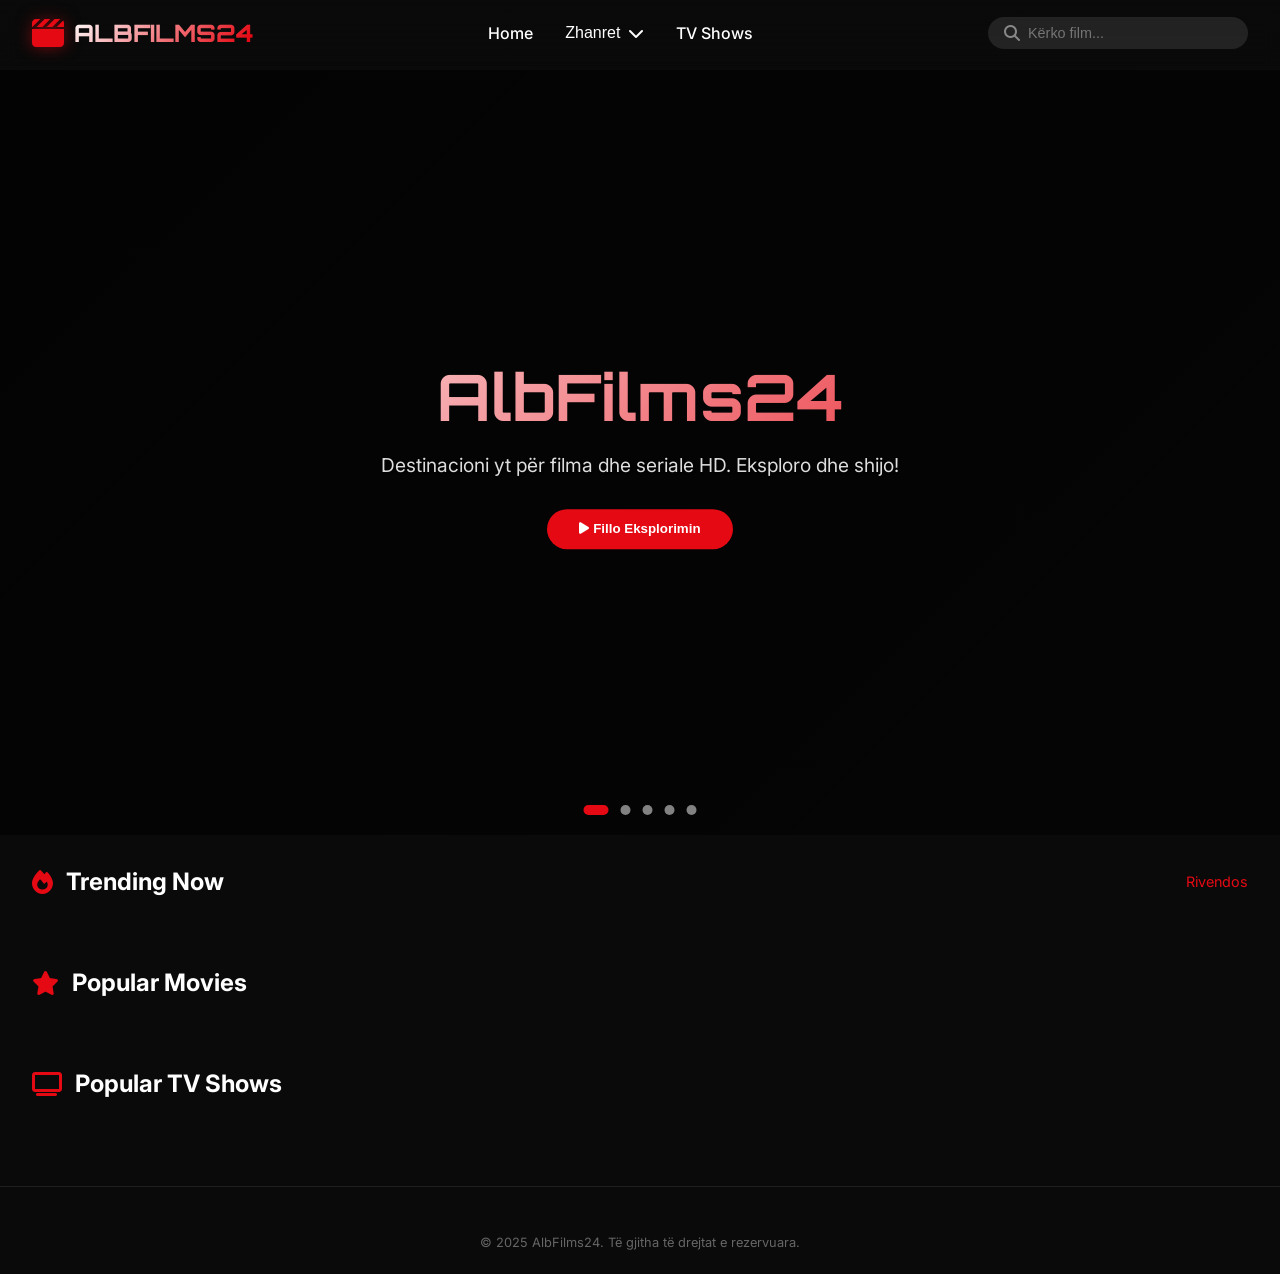
==== index.html @ 1489dd33 "Update index.html" ====
<!DOCTYPE html>
<html lang="sq">
<head>
    <meta charset="UTF-8">
    <meta name="viewport" content="width=device-width, initial-scale=1.0, viewport-fit=cover">
    <title>AlbFilms24 | Filma & Seriale HD</title>
    <link href="https://fonts.googleapis.com/css2?family=Inter:opsz,wght@14..32,300;14..32,400;14..32,500;14..32,600;14..32,700;14..32,800&family=Orbitron:wght@400;500;600;700;800;900&display=swap" rel="stylesheet">
    <link rel="stylesheet" href="https://cdnjs.cloudflare.com/ajax/libs/font-awesome/6.5.2/css/all.min.css">
    <style>
        * { margin: 0; padding: 0; box-sizing: border-box; }
        body { font-family: 'Inter', sans-serif; background: #0a0a0a; color: #fff; overflow-x: hidden; }
        .navbar { position: fixed; top: 0; width: 100%; background: linear-gradient(180deg, #0a0a0a 0%, transparent 100%); z-index: 1000; padding: 1rem 2rem; backdrop-filter: blur(8px); }
        .nav-container { max-width: 1400px; margin: 0 auto; display: flex; justify-content: space-between; align-items: center; flex-wrap: wrap; gap: 1rem; }
        .logo { display: flex; align-items: center; gap: 0.6rem; text-decoration: none; transition: transform 0.3s; }
        .logo:hover { transform: scale(1.02); }
        .logo-icon { font-size: 2rem; color: #e50914; filter: drop-shadow(0 0 8px rgba(229,9,20,0.5)); }
        .logo-text { font-family: 'Orbitron', monospace; font-size: 1.5rem; font-weight: 800; background: linear-gradient(135deg, #fff, #e50914, #ff6b6b); background-size: 200% auto; -webkit-background-clip: text; background-clip: text; -webkit-text-fill-color: transparent; animation: shimmer 3s linear infinite; }
        @keyframes shimmer { 0% { background-position: 0% center; } 100% { background-position: 200% center; } }
        .nav-links { display: flex; gap: 2rem; align-items: center; flex-wrap: wrap; }
        .nav-links > a { color: #fff; text-decoration: none; font-weight: 500; transition: 0.3s; }
        .nav-links > a:hover { color: #e50914; }
        .dropdown { position: relative; }
        .dropbtn { background: transparent; color: #fff; border: none; font-size: 1rem; font-weight: 500; cursor: pointer; display: flex; align-items: center; gap: 0.5rem; padding: 0.5rem 0; transition: 0.3s; }
        .dropbtn:hover, .dropdown.active .dropbtn { color: #e50914; }
        .dropdown-content { display: none; position: absolute; top: 40px; left: 0; background: rgba(20,20,20,0.98); backdrop-filter: blur(12px); min-width: 260px; border-radius: 16px; overflow: hidden; border: 1px solid rgba(229,9,20,0.3); box-shadow: 0 10px 25px rgba(0,0,0,0.5); z-index: 1001; max-height: 400px; overflow-y: auto; }
        .dropdown-content a { display: flex; align-items: center; gap: 0.8rem; padding: 0.8rem 1.2rem; color: #fff; text-decoration: none; font-size: 0.9rem; transition: 0.2s; border-left: 3px solid transparent; }
        .dropdown-content a i { width: 24px; color: #e50914; }
        .dropdown-content a:hover { background: #e50914; border-left-color: #fff; }
        .dropdown.active .dropdown-content { display: block; }
        
        /* SEARCH DROPDOWN */
        .search-wrapper { position: relative; }
        .search-bar { display: flex; align-items: center; background: rgba(255,255,255,0.1); border-radius: 40px; padding: 0.5rem 1rem; gap: 0.5rem; transition: 0.3s; width: 260px; }
        .search-bar:focus-within { background: rgba(255,255,255,0.2); box-shadow: 0 0 8px rgba(229,9,14,0.3); }
        .search-bar i { color: #888; }
        .search-bar input { background: none; border: none; color: #fff; outline: none; width: 100%; font-size: 0.9rem; }
        .search-dropdown { position: absolute; top: 50px; right: 0; width: 320px; background: #141414; border-radius: 16px; border: 1px solid #333; max-height: 400px; overflow-y: auto; display: none; z-index: 1002; box-shadow: 0 10px 25px rgba(0,0,0,0.5); }
        .search-dropdown.show { display: block; }
        .search-item { display: flex; align-items: center; gap: 12px; padding: 10px 15px; cursor: pointer; transition: 0.2s; border-bottom: 1px solid #222; }
        .search-item:hover { background: #e50914; }
        .search-item img { width: 40px; height: 60px; object-fit: cover; border-radius: 6px; }
        .search-item-info h4 { font-size: 0.9rem; margin-bottom: 2px; }
        .search-item-info p { font-size: 0.7rem; color: #aaa; }
        .search-item:hover .search-item-info p { color: #fff; }
        
        .hero { position: relative; height: 85vh; margin-top: 70px; overflow: hidden; }
        .hero-slide { position: absolute; top: 0; left: 0; width: 100%; height: 100%; opacity: 0; transition: opacity 1s ease-in-out; background-size: cover; background-position: center 30%; background-repeat: no-repeat; }
        .hero-slide.active { opacity: 1; }
        .hero-slide::before { content: ''; position: absolute; top: 0; left: 0; width: 100%; height: 100%; background: linear-gradient(135deg, rgba(0,0,0,0.7) 0%, rgba(0,0,0,0.5) 100%); }
        .hero-content { position: absolute; top: 50%; left: 50%; transform: translate(-50%, -50%); text-align: center; z-index: 2; width: 100%; padding: 2rem; }
        .hero-content h1 { font-family: 'Orbitron', monospace; font-size: 4rem; margin-bottom: 1rem; background: linear-gradient(135deg, #fff, #e50914); -webkit-background-clip: text; background-clip: text; -webkit-text-fill-color: transparent; }
        .hero-content p { font-size: 1.2rem; margin-bottom: 2rem; color: #ddd; text-shadow: 1px 1px 2px rgba(0,0,0,0.5); }
        .btn-play { background: #e50914; color: #fff; padding: 0.8rem 2rem; border-radius: 40px; border: none; font-weight: 600; cursor: pointer; transition: 0.3s; }
        .btn-play:hover { background: #b20710; transform: scale(1.02); }
        .hero-dots { position: absolute; bottom: 20px; left: 50%; transform: translateX(-50%); display: flex; gap: 12px; z-index: 3; }
        .dot { width: 10px; height: 10px; background: rgba(255,255,255,0.5); border-radius: 50%; cursor: pointer; transition: 0.3s; }
        .dot.active { background: #e50914; width: 25px; border-radius: 10px; }
        .container { max-width: 1400px; margin: 2rem auto; padding: 0 2rem; }
        .row { margin-bottom: 3rem; }
        .row-header { display: flex; justify-content: space-between; align-items: center; margin-bottom: 1rem; }
        .row-header h2 { font-size: 1.5rem; display: flex; align-items: center; gap: 0.8rem; }
        .row-header h2 i { color: #e50914; }
        .view-all { color: #e50914; text-decoration: none; font-size: 0.9rem; cursor: pointer; }
        .movies-row { display: flex; gap: 1rem; overflow-x: auto; scroll-behavior: smooth; padding-bottom: 0.5rem; }
        .movies-row::-webkit-scrollbar { height: 6px; }
        .movies-row::-webkit-scrollbar-track { background: #1a1a1a; border-radius: 10px; }
        .movies-row::-webkit-scrollbar-thumb { background: #e50914; border-radius: 10px; }
        .movie-card { min-width: 180px; cursor: pointer; transition: transform 0.3s; }
        .movie-card:hover { transform: scale(1.05); }
        .movie-card img { width: 100%; border-radius: 12px; box-shadow: 0 8px 20px rgba(0,0,0,0.5); }
        .movie-card h4 { margin-top: 0.5rem; text-align: center; font-size: 0.9rem; }
        .rating { text-align: center; font-size: 0.8rem; color: #ffc107; margin-top: 0.3rem; }
        .modal { display: none; position: fixed; top: 0; left: 0; width: 100%; height: 100%; background: rgba(0,0,0,0.96); z-index: 2000; justify-content: center; align-items: center; backdrop-filter: blur(4px); }
        .modal-content { background: #141414; max-width: 900px; width: 90%; border-radius: 20px; overflow: hidden; animation: fadeIn 0.3s; border: 1px solid rgba(229,9,14,0.3); }
        @keyframes fadeIn { from { opacity: 0; transform: scale(0.95); } to { opacity: 1; transform: scale(1); } }
        .close-modal { float: right; font-size: 28px; font-weight: bold; color: #fff; cursor: pointer; padding: 12px 20px; }
        .close-modal:hover { color: #e50914; }
        .modal-body { display: flex; flex-wrap: wrap; padding: 1.5rem; gap: 1.5rem; }
        .modal-body img { width: 260px; border-radius: 16px; object-fit: cover; }
        .modal-info { flex: 1; }
        .modal-info h2 { font-size: 1.8rem; margin-bottom: 0.8rem; color: #e50914; }
        .modal-meta { display: flex; gap: 1rem; margin-bottom: 1rem; color: #aaa; font-size: 0.9rem; }
        .modal-meta i { margin-right: 0.3rem; }
        .modal-info p { line-height: 1.5; margin-bottom: 1rem; color: #ddd; }
        .modal-genres { margin-bottom: 1rem; color: #aaa; font-size: 0.85rem; }
        .modal-video-placeholder { background: #1a1a1a; border: 2px dashed #333; border-radius: 16px; padding: 1.2rem; text-align: center; margin-top: 1rem; }
        .modal-video-placeholder i { font-size: 2rem; color: #e50914; margin-bottom: 0.5rem; }
        .modal-video-placeholder a { color: #e50914; text-decoration: none; font-weight: 500; display: inline-block; margin-top: 8px; }
        .footer { background: #0a0a0a; border-top: 1px solid #1f1f1f; margin-top: 4rem; padding: 3rem 2rem 1.5rem; text-align: center; }
        .footer p { color: #666; font-size: 0.8rem; }
        @media (max-width: 768px) { .hero-content h1 { font-size: 2.5rem; } .movie-card { min-width: 140px; } .modal-body { flex-direction: column; align-items: center; text-align: center; } .modal-body img { width: 200px; } .search-dropdown { width: 280px; right: -10px; } }
    </style>
</head>
<body>

<nav class="navbar">
    <div class="nav-container">
        <a href="index.html" class="logo">
            <i class="fas fa-clapperboard logo-icon"></i>
            <span class="logo-text">ALBFILMS24</span>
        </a>
        <div class="nav-links">
            <a href="index.html">Home</a>
            <div class="dropdown" id="genreDropdown">
                <button class="dropbtn" id="dropbtn">Zhanret <i class="fas fa-chevron-down"></i></button>
                <div class="dropdown-content" id="genreMenu">
                    <a href="#" data-genre="28"><i class="fas fa-fist-raised"></i> Aksion</a>
                    <a href="#" data-genre="12"><i class="fas fa-adventure"></i> Aventurë</a>
                    <a href="#" data-genre="16"><i class="fas fa-dragon"></i> Animacion</a>
                    <a href="#" data-genre="35"><i class="fas fa-laugh"></i> Komedi</a>
                    <a href="#" data-genre="80"><i class="fas fa-gavel"></i> Krim</a>
                    <a href="#" data-genre="18"><i class="fas fa-theater-masks"></i> Dramë</a>
                    <a href="#" data-genre="14"><i class="fas fa-magic"></i> Fantazi</a>
                    <a href="#" data-genre="27"><i class="fas fa-ghost"></i> Tmerr</a>
                    <a href="#" data-genre="10749"><i class="fas fa-heart"></i> Romancë</a>
                    <a href="#" data-genre="878"><i class="fas fa-rocket"></i> Sci-Fi</a>
                    <a href="#" data-genre="53"><i class="fas fa-skull"></i> Thriller</a>
                    <a href="#" data-genre="99"><i class="fas fa-document"></i> Dokumentar</a>
                    <a href="#" data-genre="9648"><i class="fas fa-question"></i> Mister</a>
                </div>
            </div>
            <a href="#">TV Shows</a>
        </div>
        <div class="search-wrapper">
            <div class="search-bar"><i class="fas fa-search"></i><input type="text" placeholder="Kërko film..." id="searchInput" autocomplete="off"></div>
            <div class="search-dropdown" id="searchDropdown"></div>
        </div>
    </div>
</nav>

<div class="hero" id="heroSlider">
    <div class="hero-slide active" style="background-image: url('https://image.tmdb.org/t/p/original/9gk7adHYeDvHkCSEqAvQNLV5Uge.jpg');"></div>
    <div class="hero-slide" style="background-image: url('https://image.tmdb.org/t/p/original/qJ2tW6WMUDux911r6m7haRef0WH.jpg');"></div>
    <div class="hero-slide" style="background-image: url('https://image.tmdb.org/t/p/original/8WrWjJkzP6ZvK7j8QnL9mKxYz5V.jpg');"></div>
    <div class="hero-slide" style="background-image: url('https://image.tmdb.org/t/p/original/gEU2QniE6E77NI6lCU6MxlNBvIx.jpg');"></div>
    <div class="hero-slide" style="background-image: url('https://image.tmdb.org/t/p/original/3bhkrj58Vtu7enYsRolD1fZdja1.jpg');"></div>
    <div class="hero-content">
        <h1>AlbFilms24</h1>
        <p>Destinacioni yt për filma dhe seriale HD. Eksploro dhe shijo!</p>
        <button class="btn-play" onclick="document.querySelector('.container').scrollIntoView({behavior:'smooth'})"><i class="fas fa-play"></i> Fillo Eksplorimin</button>
    </div>
    <div class="hero-dots" id="heroDots"></div>
</div>

<div class="container">
    <div class="row"><div class="row-header"><h2><i class="fas fa-fire"></i> Trending Now</h2><span class="view-all" onclick="resetToTrending()">Rivendos</span></div><div class="movies-row" id="trendingRow"></div></div>
    <div class="row"><div class="row-header"><h2><i class="fas fa-star"></i> Popular Movies</h2></div><div class="movies-row" id="moviesRow"></div></div>
    <div class="row"><div class="row-header"><h2><i class="fas fa-tv"></i> Popular TV Shows</h2></div><div class="movies-row" id="tvRow"></div></div>
</div>

<div class="modal" id="movieModal">
    <div class="modal-content"><span class="close-modal" onclick="closeModal()">&times;</span>
        <div class="modal-body"><img id="modalImage"><div class="modal-info"><h2 id="modalTitle"></h2><div class="modal-meta"><span id="modalYear"></span><span id="modalRating"></span></div><p id="modalOverview"></p><div class="modal-genres" id="modalGenres"></div><div class="modal-video-placeholder" id="videoPlaceholder"><i class="fas fa-video"></i><p>Linku i videos do të shtohet së shpejti</p></div></div></div>
    </div>
</div>

<footer class="footer"><p>© 2025 AlbFilms24. Të gjitha të drejtat e rezervuara.</p></footer>

<script>
    const API_KEY = '7a98db423d6e3a5ee922a3e51a09d135';
    const BASE_URL = 'https://api.themoviedb.org/3';
    const IMG_URL = 'https://image.tmdb.org/t/p/w500';
    const LANGUAGE = 'en-US';

    // ==================== LISTAT E FILMAVE DHE SERIALEVE ====================
    const MOVIES = [278, 238, 155, 680, 27205, 13, 603, 769, 98, 597];
    const TV_SHOWS = [1396, 1435, 124998, 1399, 44217, 1392, 66732, 60573, 71912, 4629];

    // ==================== LINKET E VIDEOVE NGA ABYSS ====================
    // Këtu do të vendosësh ID-të e tua nga Abyss (slug) dhe linkun e plotë
    // Shembull: "YYmY8Qy-M": "https://abyss.to/v/YYmY8Qy-M"
    const videoLinks = {
        // Shto këtu filmat e tu nga Abyss
        // "slug_i_filmit": "https://abyss.to/v/slug_i_filmit",
    };

    // Përshkrimet në shqip për filmat (për ata që nuk kanë nga TMDB)
    const movieDescriptions = {
        278: "Dy të burgosur krijuan një lidhje të jashtëzakonshme gjatë dekadave në burg, duke gjetur shpresë dhe shpengim përmes miqësisë së tyre.",
        238: "Familja kriminale më e fuqishme në New York përballet me sfida kur patriarku kërkon të transferojë pushtetin te djali i tij më i vogël.",
        155: "Batman përballet me Jokerin, një kriminel që synon të shkatërrojë rendin në Gotham dhe të provojë se çdokush mund të korruptohet.",
        680: "Historitë e ndërthurura të dy vrasësve, një boksieri dhe një çifti grabitësish në Los Angeles të viteve '90.",
        27205: "Një hajdut pushton ëndrrat e njerëzve për të vjedhur sekrete korporative, por rrezikon të humbasë veten në realitet.",
        13: "Një burrë me IQ të ulët bëhet dëshmitar i disa prej ngjarjeve më historike të shekullit të 20-të në Amerikë.",
        603: "Një programues zbulon se realiteti që jeton është një simulim dhe bashkohet me rebelët për të luftuar kundër makinave.",
        769: "Rritja dhe rënia e një gangsteri në mafian e New York-ut, treguar përmes syve të tij dhe të shokëve të tij.",
        98: "Një gjeneral romak skllavërohet dhe bëhet gladiator për t'u hakmarrë ndaj perandorit që i vrau familjen.",
        597: "Një artist i ri dhe një grua e klasës së lartë bien në dashuri në bordin e anijes së famshme 'Titanic'."
    };

    async function fetchMovieById(id) {
        const res = await fetch(`${BASE_URL}/movie/${id}?api_key=${API_KEY}&language=${LANGUAGE}`);
        const data = await res.json();
        return {
            id: data.id, title: data.title, year: data.release_date ? data.release_date.split('-')[0] : 'N/A',
            rating: data.vote_average ? data.vote_average.toFixed(1) : 'N/A',
            poster: data.poster_path ? IMG_URL + data.poster_path : 'https://placehold.co/500x750/1a1a1a/e50914?text=No+Poster',
            overview: movieDescriptions[id] || data.overview || 'Përshkrimi nuk është i disponueshëm.',
            genres: data.genres ? data.genres.map(g => g.name).join(', ') : 'N/A'
        };
    }

    async function fetchTvById(id) {
        const res = await fetch(`${BASE_URL}/tv/${id}?api_key=${API_KEY}&language=${LANGUAGE}`);
        const data = await res.json();
        return {
            id: data.id, title: data.name, year: data.first_air_date ? data.first_air_date.split('-')[0] : 'N/A',
            rating: data.vote_average ? data.vote_average.toFixed(1) : 'N/A',
            poster: data.poster_path ? IMG_URL + data.poster_path : 'https://placehold.co/500x750/1a1a1a/e50914?text=No+Poster',
            overview: data.overview || 'Përshkrimi nuk është i disponueshëm.',
            genres: data.genres ? data.genres.map(g => g.name).join(', ') : 'N/A'
        };
    }

    function renderRow(containerId, items) {
        const container = document.getElementById(containerId);
        if (!container) return;
        if (!items.length) {
            container.innerHTML = '<div class="no-results">Nuk u gjet asnjë film.</div>';
            return;
        }
        container.innerHTML = items.map(item => `
            <div class="movie-card" onclick="openMovieModal(${item.id}, '${item.type}')">
                <img src="${item.poster}" alt="${item.title}"><h4>${item.title} (${item.year})</h4><div class="rating">⭐ ${item.rating}/10</div>
            </div>
        `).join('');
    }

    async function loadMovies() {
        const trending = await Promise.all(MOVIES.slice(0,6).map(id => fetchMovieById(id))); trending.forEach(m => m.type = 'movie'); renderRow('trendingRow', trending);
        const movies = await Promise.all(MOVIES.map(id => fetchMovieById(id))); movies.forEach(m => m.type = 'movie'); renderRow('moviesRow', movies);
        const tvShows = await Promise.all(TV_SHOWS.map(id => fetchTvById(id))); tvShows.forEach(t => t.type = 'tv'); renderRow('tvRow', tvShows);
    }

    window.resetToTrending = function() {
        document.getElementById('searchInput').value = '';
        document.getElementById('searchDropdown').classList.remove('show');
        loadMovies();
    };

    window.openMovieModal = async function(id, type) {
        const modal = document.getElementById('movieModal');
        document.getElementById('modalTitle').innerText = 'Duke ngarkuar...';
        modal.style.display = 'flex';
        const fetchFunc = type === 'tv' ? fetchTvById : fetchMovieById;
        const item = await fetchFunc(id);
        document.getElementById('modalTitle').innerText = item.title;
        document.getElementById('modalYear').innerHTML = `<i class="fas fa-calendar"></i> ${item.year}`;
        document.getElementById('modalRating').innerHTML = `<i class="fas fa-star" style="color:#ffc107;"></i> ${item.rating}/10`;
        document.getElementById('modalOverview').innerText = item.overview;
        document.getElementById('modalGenres').innerHTML = `<i class="fas fa-tags"></i> ${item.genres}`;
        document.getElementById('modalImage').src = item.poster;
        
        const videoPlaceholder = document.getElementById('videoPlaceholder');
        if (videoLinks[id]) {
            videoPlaceholder.innerHTML = `<i class="fas fa-play-circle"></i><p>Shiko filmin:</p><a href="${videoLinks[id]}" target="_blank">Kliko për të parë</a>`;
        } else {
            videoPlaceholder.innerHTML = `<i class="fas fa-video"></i><p>Linku i videos do të shtohet së shpejti</p>`;
        }
    };

    window.closeModal = function() { document.getElementById('movieModal').style.display = 'none'; };

    // KËRKIMI ME DROPDOWN
    async function searchAndShow(query) {
        const dropdown = document.getElementById('searchDropdown');
        if (!query || query.length < 2) {
            dropdown.classList.remove('show');
            return;
        }
        
        const searchTerm = query.toLowerCase();
        const localMovies = await Promise.all(MOVIES.map(id => fetchMovieById(id)));
        const results = localMovies.filter(movie => movie.title.toLowerCase().includes(searchTerm));
        
        if (results.length > 0) {
            dropdown.innerHTML = results.slice(0, 8).map(movie => `
                <div class="search-item" onclick="openMovieModal(${movie.id}, 'movie'); document.getElementById('searchDropdown').classList.remove('show'); document.getElementById('searchInput').value = '';">
                    <img src="${movie.poster}" alt="${movie.title}">
                    <div class="search-item-info">
                        <h4>${movie.title}</h4>
                        <p>${movie.year} • ⭐ ${movie.rating}/10</p>
                    </div>
                </div>
            `).join('');
            dropdown.classList.add('show');
        } else {
            dropdown.classList.remove('show');
        }
    }

    async function filterByGenre(genreId) {
        const res = await fetch(`${BASE_URL}/discover/movie?api_key=${API_KEY}&with_genres=${genreId}&language=${LANGUAGE}&sort_by=popularity.desc`);
        const data = await res.json();
        const movies = data.results.slice(0, 12).map(item => ({
            id: item.id, title: item.title, year: item.release_date ? item.release_date.split('-')[0] : 'N/A',
            rating: item.vote_average ? item.vote_average.toFixed(1) : 'N/A',
            poster: item.poster_path ? IMG_URL + item.poster_path : 'https://placehold.co/500x750/1a1a1a/e50914?text=No+Poster',
            type: 'movie'
        }));
        renderRow('moviesRow', movies);
        renderRow('trendingRow', []);
        renderRow('tvRow', []);
        document.querySelector('.container').scrollIntoView({ behavior: 'smooth' });
    }

    document.querySelectorAll('.dropdown-content a').forEach(link => {
        link.addEventListener('click', (e) => {
            e.preventDefault();
            const genreId = link.getAttribute('data-genre');
            if (genreId) filterByGenre(genreId);
            document.getElementById('genreDropdown').classList.remove('active');
        });
    });

    const dropdownGenre = document.getElementById('genreDropdown');
    const dropbtn = document.getElementById('dropbtn');
    dropbtn.addEventListener('click', (e) => {
        e.stopPropagation();
        dropdownGenre.classList.toggle('active');
    });
    document.addEventListener('click', () => dropdownGenre.classList.remove('active'));

    // Mbyll dropdown-in e kërkimit kur klikon jashtë
    document.addEventListener('click', (e) => {
        const wrapper = document.querySelector('.search-wrapper');
        if (!wrapper.contains(e.target)) {
            document.getElementById('searchDropdown').classList.remove('show');
        }
    });

    let currentSlide = 0;
    const slides = document.querySelectorAll('.hero-slide');
    const dotsContainer = document.getElementById('heroDots');
    function createDots() { slides.forEach((_, i) => { const dot = document.createElement('div'); dot.classList.add('dot'); if (i === 0) dot.classList.add('active'); dot.addEventListener('click', () => goToSlide(i)); dotsContainer.appendChild(dot); }); }
    function goToSlide(index) { slides[currentSlide].classList.remove('active'); document.querySelectorAll('.dot')[currentSlide].classList.remove('active'); currentSlide = index; slides[currentSlide].classList.add('active'); document.querySelectorAll('.dot')[currentSlide].classList.add('active'); }
    function nextSlide() { let next = currentSlide + 1; if (next >= slides.length) next = 0; goToSlide(next); }
    createDots(); setInterval(nextSlide, 5000);

    document.addEventListener('DOMContentLoaded', () => {
        loadMovies();
        const searchInput = document.getElementById('searchInput');
        if (searchInput) {
            let timeout;
            searchInput.addEventListener('input', (e) => {
                clearTimeout(timeout);
                timeout = setTimeout(() => searchAndShow(e.target.value.trim()), 200);
            });
        }
    });
</script>
</body>
</html>
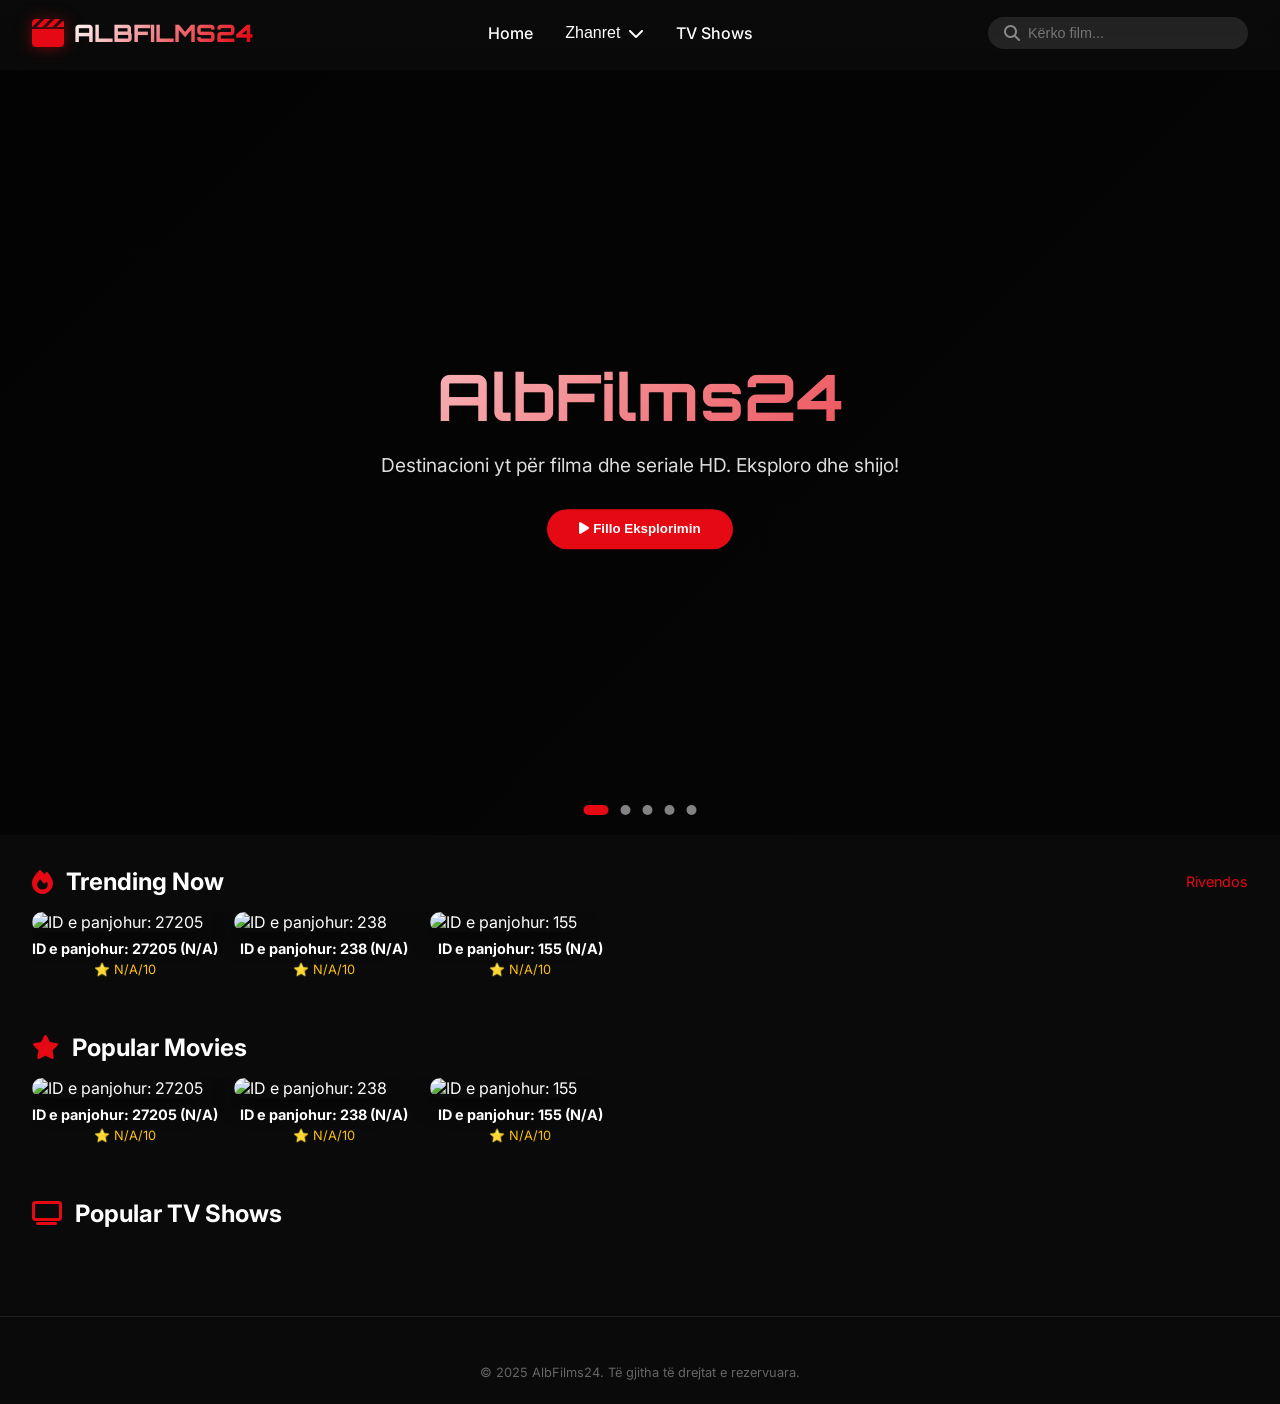
==== commit a4e6067b: "Update index.html" ====
--- a/index.html
+++ b/index.html
@@ -28,7 +28,6 @@
         .dropdown-content a:hover { background: #e50914; border-left-color: #fff; }
         .dropdown.active .dropdown-content { display: block; }
         
-        /* SEARCH DROPDOWN */
         .search-wrapper { position: relative; }
         .search-bar { display: flex; align-items: center; background: rgba(255,255,255,0.1); border-radius: 40px; padding: 0.5rem 1rem; gap: 0.5rem; transition: 0.3s; width: 260px; }
         .search-bar:focus-within { background: rgba(255,255,255,0.2); box-shadow: 0 0 8px rgba(229,9,14,0.3); }
@@ -162,42 +161,53 @@
     const IMG_URL = 'https://image.tmdb.org/t/p/w500';
     const LANGUAGE = 'en-US';
 
-    // ==================== LISTAT E FILMAVE DHE SERIALEVE ====================
-    const MOVIES = [278, 238, 155, 680, 27205, 13, 603, 769, 98, 597];
-    const TV_SHOWS = [1396, 1435, 124998, 1399, 44217, 1392, 66732, 60573, 71912, 4629];
+    // ==================== LISTAT E FILMAVE (ID-të e TMDB) ====================
+    // Për filmat që nuk i gjen dot, mund t'i kërkosh manualisht në TMDB
+    const MOVIES = [27205, 238, 155]; // Inception, Godfather, Dark Knight (shembull)
+    
+    // ==================== SERIALET ====================
+    const TV_SHOWS = [1396, 1399]; // Breaking Bad, Stranger Things (shembull)
 
     // ==================== LINKET E VIDEOVE NGA ABYSS ====================
-    // Këtu do të vendosësh ID-të e tua nga Abyss (slug) dhe linkun e plotë
-    // Shembull: "YYmY8Qy-M": "https://abyss.to/v/YYmY8Qy-M"
+    // Formati: "tmdb_id": "https://abyss.to/v/slug_i_abyss"
+    // Për filmat që nuk kanë ID TMDB, do të shfaqen vetëm me linkun e Abyss
     const videoLinks = {
-        // Shto këtu filmat e tu nga Abyss
-        // "slug_i_filmit": "https://abyss.to/v/slug_i_filmit",
+        // "27205": "https://abyss.to/v/YYmY8Qy-M",  // Shembull: Inception
+        // Shto këtu filmat e tu:
+        "27205": "https://abyss.to/v/YYmY8Qy-M",  // 14 Days
+        // "ID_TJETER": "https://abyss.to/v/44qkCuGWS",  // Believe
+        // "ID_TJETER": "https://abyss.to/v/-wV45QMMK",  // Chhava
+        // "ID_TJETER": "https://abyss.to/v/t3WJQtN4d",  // Die My Love
     };
 
     // Përshkrimet në shqip për filmat (për ata që nuk kanë nga TMDB)
     const movieDescriptions = {
-        278: "Dy të burgosur krijuan një lidhje të jashtëzakonshme gjatë dekadave në burg, duke gjetur shpresë dhe shpengim përmes miqësisë së tyre.",
+        27205: "Një hajdut pushton ëndrrat e njerëzve për të vjedhur sekrete korporative, por rrezikon të humbasë veten në realitet.",
         238: "Familja kriminale më e fuqishme në New York përballet me sfida kur patriarku kërkon të transferojë pushtetin te djali i tij më i vogël.",
-        155: "Batman përballet me Jokerin, një kriminel që synon të shkatërrojë rendin në Gotham dhe të provojë se çdokush mund të korruptohet.",
-        680: "Historitë e ndërthurura të dy vrasësve, një boksieri dhe një çifti grabitësish në Los Angeles të viteve '90.",
-        27205: "Një hajdut pushton ëndrrat e njerëzve për të vjedhur sekrete korporative, por rrezikon të humbasë veten në realitet.",
-        13: "Një burrë me IQ të ulët bëhet dëshmitar i disa prej ngjarjeve më historike të shekullit të 20-të në Amerikë.",
-        603: "Një programues zbulon se realiteti që jeton është një simulim dhe bashkohet me rebelët për të luftuar kundër makinave.",
-        769: "Rritja dhe rënia e një gangsteri në mafian e New York-ut, treguar përmes syve të tij dhe të shokëve të tij.",
-        98: "Një gjeneral romak skllavërohet dhe bëhet gladiator për t'u hakmarrë ndaj perandorit që i vrau familjen.",
-        597: "Një artist i ri dhe një grua e klasës së lartë bien në dashuri në bordin e anijes së famshme 'Titanic'."
+        155: "Batman përballet me Jokerin, një kriminel që synon të shkatërrojë rendin në Gotham dhe të provojë se çdokush mund të korruptohet."
     };
 
     async function fetchMovieById(id) {
-        const res = await fetch(`${BASE_URL}/movie/${id}?api_key=${API_KEY}&language=${LANGUAGE}`);
-        const data = await res.json();
-        return {
-            id: data.id, title: data.title, year: data.release_date ? data.release_date.split('-')[0] : 'N/A',
-            rating: data.vote_average ? data.vote_average.toFixed(1) : 'N/A',
-            poster: data.poster_path ? IMG_URL + data.poster_path : 'https://placehold.co/500x750/1a1a1a/e50914?text=No+Poster',
-            overview: movieDescriptions[id] || data.overview || 'Përshkrimi nuk është i disponueshëm.',
-            genres: data.genres ? data.genres.map(g => g.name).join(', ') : 'N/A'
-        };
+        try {
+            const res = await fetch(`${BASE_URL}/movie/${id}?api_key=${API_KEY}&language=${LANGUAGE}`);
+            if (!res.ok) throw new Error('Movie not found');
+            const data = await res.json();
+            return {
+                id: data.id, title: data.title, year: data.release_date ? data.release_date.split('-')[0] : 'N/A',
+                rating: data.vote_average ? data.vote_average.toFixed(1) : 'N/A',
+                poster: data.poster_path ? IMG_URL + data.poster_path : 'https://placehold.co/500x750/1a1a1a/e50914?text=No+Poster',
+                overview: movieDescriptions[id] || data.overview || 'Përshkrimi nuk është i disponueshëm.',
+                genres: data.genres ? data.genres.map(g => g.name).join(', ') : 'N/A'
+            };
+        } catch (error) {
+            return {
+                id: id, title: 'ID e panjohur: ' + id, year: 'N/A',
+                rating: 'N/A',
+                poster: 'https://placehold.co/500x750/1a1a1a/e50914?text=ID+Not+Found',
+                overview: 'Kjo ID nuk u gjet në TMDB. Kontrollo nëse është e saktë.',
+                genres: 'N/A'
+            };
+        }
     }
 
     async function fetchTvById(id) {
@@ -261,7 +271,6 @@
 
     window.closeModal = function() { document.getElementById('movieModal').style.display = 'none'; };
 
-    // KËRKIMI ME DROPDOWN
     async function searchAndShow(query) {
         const dropdown = document.getElementById('searchDropdown');
         if (!query || query.length < 2) {
@@ -321,7 +330,6 @@
     });
     document.addEventListener('click', () => dropdownGenre.classList.remove('active'));
 
-    // Mbyll dropdown-in e kërkimit kur klikon jashtë
     document.addEventListener('click', (e) => {
         const wrapper = document.querySelector('.search-wrapper');
         if (!wrapper.contains(e.target)) {
@@ -350,4 +358,4 @@
     });
 </script>
 </body>
-</html>
+</html>
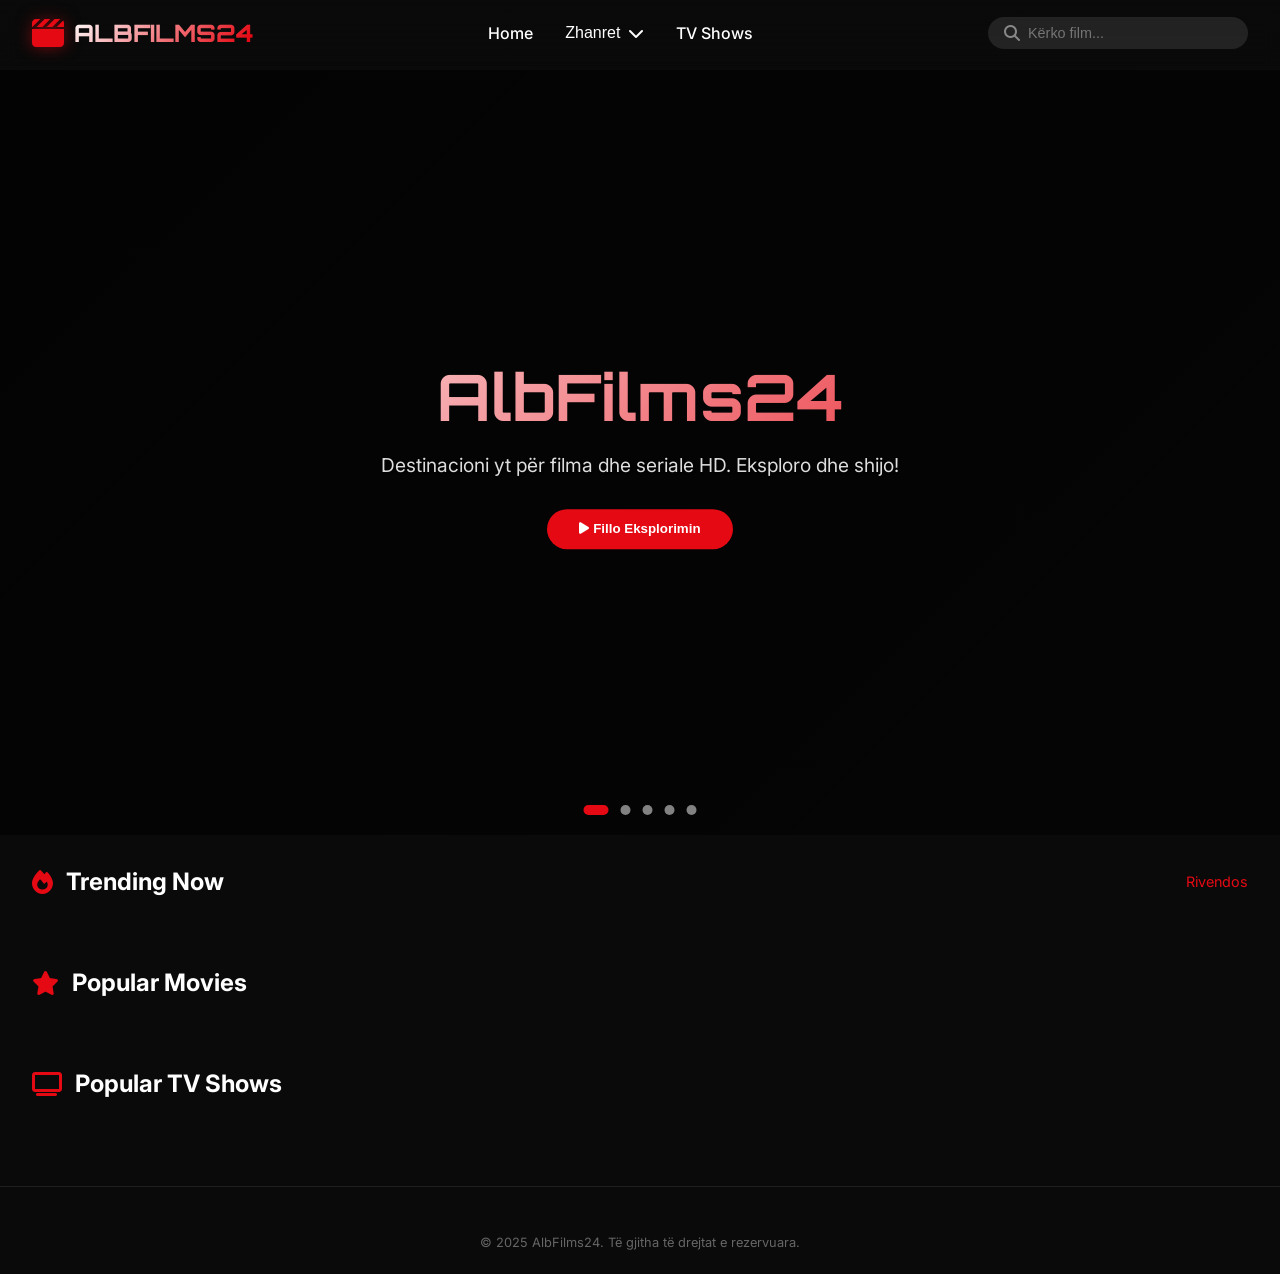
==== commit 5f9ac173: "Update index.html" ====
--- a/index.html
+++ b/index.html
@@ -7,6 +7,7 @@
     <link href="https://fonts.googleapis.com/css2?family=Inter:opsz,wght@14..32,300;14..32,400;14..32,500;14..32,600;14..32,700;14..32,800&family=Orbitron:wght@400;500;600;700;800;900&display=swap" rel="stylesheet">
     <link rel="stylesheet" href="https://cdnjs.cloudflare.com/ajax/libs/font-awesome/6.5.2/css/all.min.css">
     <style>
+        /* ... CSS e njëjtë si më parë ... */
         * { margin: 0; padding: 0; box-sizing: border-box; }
         body { font-family: 'Inter', sans-serif; background: #0a0a0a; color: #fff; overflow-x: hidden; }
         .navbar { position: fixed; top: 0; width: 100%; background: linear-gradient(180deg, #0a0a0a 0%, transparent 100%); z-index: 1000; padding: 1rem 2rem; backdrop-filter: blur(8px); }
@@ -161,31 +162,30 @@
     const IMG_URL = 'https://image.tmdb.org/t/p/w500';
     const LANGUAGE = 'en-US';
 
-    // ==================== LISTAT E FILMAVE (ID-të e TMDB) ====================
-    // Për filmat që nuk i gjen dot, mund t'i kërkosh manualisht në TMDB
-    const MOVIES = [27205, 238, 155]; // Inception, Godfather, Dark Knight (shembull)
-    
-    // ==================== SERIALET ====================
-    const TV_SHOWS = [1396, 1399]; // Breaking Bad, Stranger Things (shembull)
+    // ==================== LISTAT E FILMAVE ====================
+    // Vetëm këta tre filma për testim
+    const MOVIES = [1348376, 1248910];
+    const TV_SHOWS = [1396, 1399];
 
     // ==================== LINKET E VIDEOVE NGA ABYSS ====================
-    // Formati: "tmdb_id": "https://abyss.to/v/slug_i_abyss"
-    // Për filmat që nuk kanë ID TMDB, do të shfaqen vetëm me linkun e Abyss
     const videoLinks = {
-        // "27205": "https://abyss.to/v/YYmY8Qy-M",  // Shembull: Inception
-        // Shto këtu filmat e tu:
-        "27205": "https://abyss.to/v/YYmY8Qy-M",  // 14 Days
-        // "ID_TJETER": "https://abyss.to/v/44qkCuGWS",  // Believe
-        // "ID_TJETER": "https://abyss.to/v/-wV45QMMK",  // Chhava
-        // "ID_TJETER": "https://abyss.to/v/t3WJQtN4d",  // Die My Love
+        "1348376": "https://abyss.to/v/-wV45QMMK",  // Chhaava
+        "1248910": "https://abyss.to/v/t3WJQtN4d"   // Die My Love
     };
 
-    // Përshkrimet në shqip për filmat (për ata që nuk kanë nga TMDB)
-    const movieDescriptions = {
-        27205: "Një hajdut pushton ëndrrat e njerëzve për të vjedhur sekrete korporative, por rrezikon të humbasë veten në realitet.",
-        238: "Familja kriminale më e fuqishme në New York përballet me sfida kur patriarku kërkon të transferojë pushtetin te djali i tij më i vogël.",
-        155: "Batman përballet me Jokerin, një kriminel që synon të shkatërrojë rendin në Gotham dhe të provojë se çdokush mund të korruptohet."
-    };
+    // Për filmin që nuk ka ID (14 Days), e shtojmë manualisht
+    const manualMovies = [
+        {
+            id: "manual_1",
+            title: "14 Days (Girlfriend Intlo)",
+            year: "2025",
+            rating: "N/A",
+            poster: "https://placehold.co/500x750/1a1a1a/e50914?text=14+Days",
+            overview: "Një histori dashurie dhe komedi e vitit 2025.",
+            genres: "Komedi, Romancë",
+            type: "movie"
+        }
+    ];
 
     async function fetchMovieById(id) {
         try {
@@ -196,17 +196,12 @@
                 id: data.id, title: data.title, year: data.release_date ? data.release_date.split('-')[0] : 'N/A',
                 rating: data.vote_average ? data.vote_average.toFixed(1) : 'N/A',
                 poster: data.poster_path ? IMG_URL + data.poster_path : 'https://placehold.co/500x750/1a1a1a/e50914?text=No+Poster',
-                overview: movieDescriptions[id] || data.overview || 'Përshkrimi nuk është i disponueshëm.',
-                genres: data.genres ? data.genres.map(g => g.name).join(', ') : 'N/A'
+                overview: data.overview || 'Përshkrimi nuk është i disponueshëm.',
+                genres: data.genres ? data.genres.map(g => g.name).join(', ') : 'N/A',
+                type: 'movie'
             };
         } catch (error) {
-            return {
-                id: id, title: 'ID e panjohur: ' + id, year: 'N/A',
-                rating: 'N/A',
-                poster: 'https://placehold.co/500x750/1a1a1a/e50914?text=ID+Not+Found',
-                overview: 'Kjo ID nuk u gjet në TMDB. Kontrollo nëse është e saktë.',
-                genres: 'N/A'
-            };
+            return null;
         }
     }
 
@@ -218,7 +213,8 @@
             rating: data.vote_average ? data.vote_average.toFixed(1) : 'N/A',
             poster: data.poster_path ? IMG_URL + data.poster_path : 'https://placehold.co/500x750/1a1a1a/e50914?text=No+Poster',
             overview: data.overview || 'Përshkrimi nuk është i disponueshëm.',
-            genres: data.genres ? data.genres.map(g => g.name).join(', ') : 'N/A'
+            genres: data.genres ? data.genres.map(g => g.name).join(', ') : 'N/A',
+            type: 'tv'
         };
     }
 
@@ -230,16 +226,27 @@
             return;
         }
         container.innerHTML = items.map(item => `
-            <div class="movie-card" onclick="openMovieModal(${item.id}, '${item.type}')">
+            <div class="movie-card" onclick="openMovieModal('${item.id}', '${item.type}')">
                 <img src="${item.poster}" alt="${item.title}"><h4>${item.title} (${item.year})</h4><div class="rating">⭐ ${item.rating}/10</div>
             </div>
         `).join('');
     }
 
     async function loadMovies() {
-        const trending = await Promise.all(MOVIES.slice(0,6).map(id => fetchMovieById(id))); trending.forEach(m => m.type = 'movie'); renderRow('trendingRow', trending);
-        const movies = await Promise.all(MOVIES.map(id => fetchMovieById(id))); movies.forEach(m => m.type = 'movie'); renderRow('moviesRow', movies);
-        const tvShows = await Promise.all(TV_SHOWS.map(id => fetchTvById(id))); tvShows.forEach(t => t.type = 'tv'); renderRow('tvRow', tvShows);
+        // Ngarko filmat nga TMDB
+        const moviePromises = MOVIES.map(id => fetchMovieById(id));
+        let movies = await Promise.all(moviePromises);
+        movies = movies.filter(m => m !== null);
+        
+        // Shto filmin manual
+        movies.push(manualMovies[0]);
+        
+        // Ngarko serialet
+        const tvShows = await Promise.all(TV_SHOWS.map(id => fetchTvById(id)));
+        
+        renderRow('trendingRow', movies.slice(0, 6));
+        renderRow('moviesRow', movies);
+        renderRow('tvRow', tvShows);
     }
 
     window.resetToTrending = function() {
@@ -252,20 +259,30 @@
         const modal = document.getElementById('movieModal');
         document.getElementById('modalTitle').innerText = 'Duke ngarkuar...';
         modal.style.display = 'flex';
-        const fetchFunc = type === 'tv' ? fetchTvById : fetchMovieById;
-        const item = await fetchFunc(id);
-        document.getElementById('modalTitle').innerText = item.title;
-        document.getElementById('modalYear').innerHTML = `<i class="fas fa-calendar"></i> ${item.year}`;
-        document.getElementById('modalRating').innerHTML = `<i class="fas fa-star" style="color:#ffc107;"></i> ${item.rating}/10`;
-        document.getElementById('modalOverview').innerText = item.overview;
-        document.getElementById('modalGenres').innerHTML = `<i class="fas fa-tags"></i> ${item.genres}`;
-        document.getElementById('modalImage').src = item.poster;
-        
-        const videoPlaceholder = document.getElementById('videoPlaceholder');
-        if (videoLinks[id]) {
-            videoPlaceholder.innerHTML = `<i class="fas fa-play-circle"></i><p>Shiko filmin:</p><a href="${videoLinks[id]}" target="_blank">Kliko për të parë</a>`;
+        
+        let item;
+        if (id === 'manual_1') {
+            item = manualMovies[0];
+        } else if (type === 'tv') {
+            item = await fetchTvById(parseInt(id));
         } else {
-            videoPlaceholder.innerHTML = `<i class="fas fa-video"></i><p>Linku i videos do të shtohet së shpejti</p>`;
+            item = await fetchMovieById(parseInt(id));
+        }
+        
+        if (item) {
+            document.getElementById('modalTitle').innerText = item.title;
+            document.getElementById('modalYear').innerHTML = `<i class="fas fa-calendar"></i> ${item.year}`;
+            document.getElementById('modalRating').innerHTML = `<i class="fas fa-star" style="color:#ffc107;"></i> ${item.rating}/10`;
+            document.getElementById('modalOverview').innerText = item.overview;
+            document.getElementById('modalGenres').innerHTML = `<i class="fas fa-tags"></i> ${item.genres}`;
+            document.getElementById('modalImage').src = item.poster;
+            
+            const videoPlaceholder = document.getElementById('videoPlaceholder');
+            if (videoLinks[id]) {
+                videoPlaceholder.innerHTML = `<i class="fas fa-play-circle"></i><p>Shiko filmin:</p><a href="${videoLinks[id]}" target="_blank">Kliko për të parë</a>`;
+            } else {
+                videoPlaceholder.innerHTML = `<i class="fas fa-video"></i><p>Linku i videos do të shtohet së shpejti</p>`;
+            }
         }
     };
 
@@ -279,12 +296,16 @@
         }
         
         const searchTerm = query.toLowerCase();
-        const localMovies = await Promise.all(MOVIES.map(id => fetchMovieById(id)));
-        const results = localMovies.filter(movie => movie.title.toLowerCase().includes(searchTerm));
+        const moviePromises = MOVIES.map(id => fetchMovieById(id));
+        let movies = await Promise.all(moviePromises);
+        movies = movies.filter(m => m !== null);
+        movies.push(manualMovies[0]);
+        
+        const results = movies.filter(movie => movie.title.toLowerCase().includes(searchTerm));
         
         if (results.length > 0) {
             dropdown.innerHTML = results.slice(0, 8).map(movie => `
-                <div class="search-item" onclick="openMovieModal(${movie.id}, 'movie'); document.getElementById('searchDropdown').classList.remove('show'); document.getElementById('searchInput').value = '';">
+                <div class="search-item" onclick="openMovieModal('${movie.id}', 'movie'); document.getElementById('searchDropdown').classList.remove('show'); document.getElementById('searchInput').value = '';">
                     <img src="${movie.poster}" alt="${movie.title}">
                     <div class="search-item-info">
                         <h4>${movie.title}</h4>
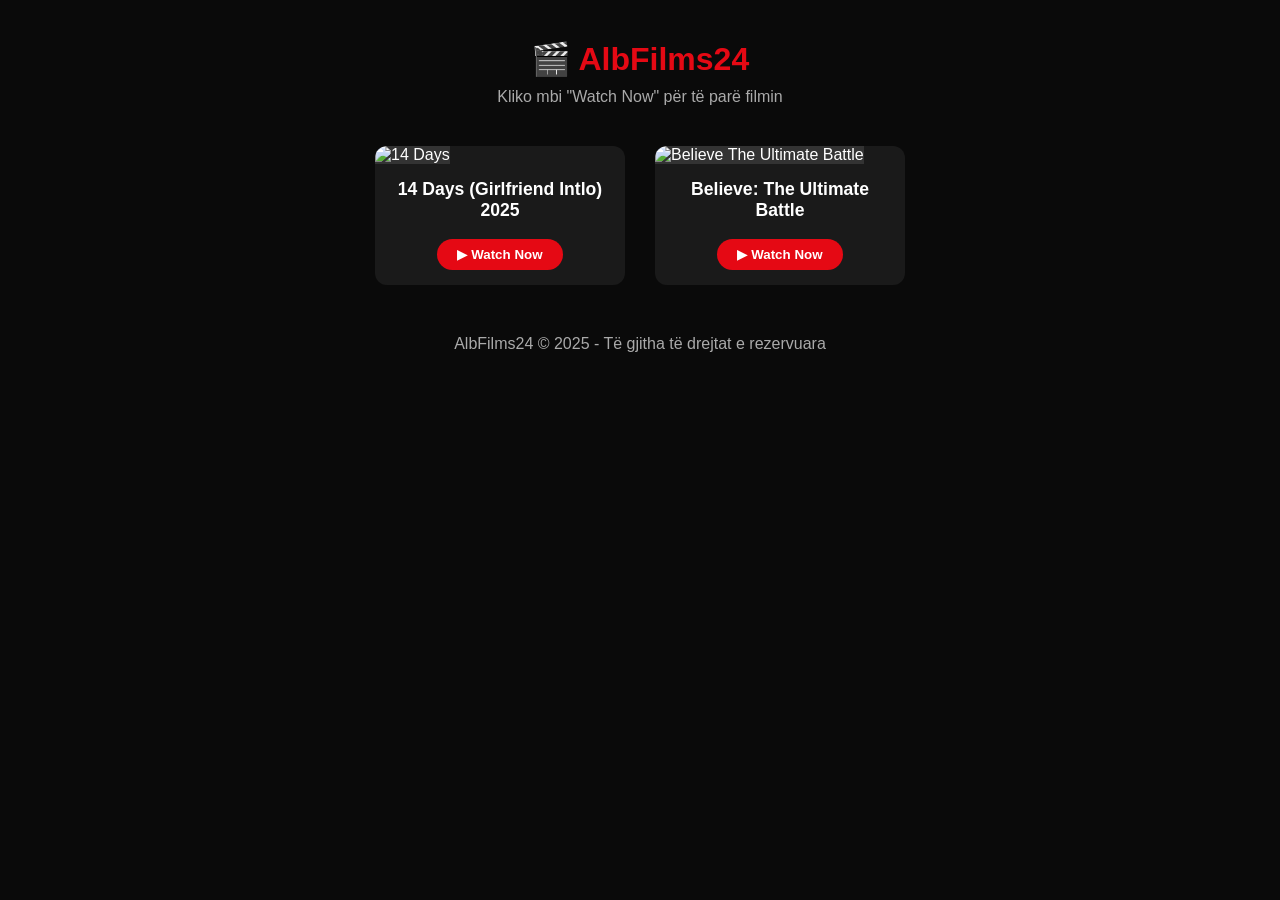
==== commit bc565756: "Update index.html" ====
--- a/index.html
+++ b/index.html
@@ -2,381 +2,59 @@
 <html lang="sq">
 <head>
     <meta charset="UTF-8">
-    <meta name="viewport" content="width=device-width, initial-scale=1.0, viewport-fit=cover">
-    <title>AlbFilms24 | Filma & Seriale HD</title>
-    <link href="https://fonts.googleapis.com/css2?family=Inter:opsz,wght@14..32,300;14..32,400;14..32,500;14..32,600;14..32,700;14..32,800&family=Orbitron:wght@400;500;600;700;800;900&display=swap" rel="stylesheet">
-    <link rel="stylesheet" href="https://cdnjs.cloudflare.com/ajax/libs/font-awesome/6.5.2/css/all.min.css">
+    <meta name="viewport" content="width=device-width, initial-scale=1.0">
+    <title>AlbFilms24 - Testimi i 2 Filmave</title>
     <style>
-        /* ... CSS e njëjtë si më parë ... */
         * { margin: 0; padding: 0; box-sizing: border-box; }
-        body { font-family: 'Inter', sans-serif; background: #0a0a0a; color: #fff; overflow-x: hidden; }
-        .navbar { position: fixed; top: 0; width: 100%; background: linear-gradient(180deg, #0a0a0a 0%, transparent 100%); z-index: 1000; padding: 1rem 2rem; backdrop-filter: blur(8px); }
-        .nav-container { max-width: 1400px; margin: 0 auto; display: flex; justify-content: space-between; align-items: center; flex-wrap: wrap; gap: 1rem; }
-        .logo { display: flex; align-items: center; gap: 0.6rem; text-decoration: none; transition: transform 0.3s; }
-        .logo:hover { transform: scale(1.02); }
-        .logo-icon { font-size: 2rem; color: #e50914; filter: drop-shadow(0 0 8px rgba(229,9,20,0.5)); }
-        .logo-text { font-family: 'Orbitron', monospace; font-size: 1.5rem; font-weight: 800; background: linear-gradient(135deg, #fff, #e50914, #ff6b6b); background-size: 200% auto; -webkit-background-clip: text; background-clip: text; -webkit-text-fill-color: transparent; animation: shimmer 3s linear infinite; }
-        @keyframes shimmer { 0% { background-position: 0% center; } 100% { background-position: 200% center; } }
-        .nav-links { display: flex; gap: 2rem; align-items: center; flex-wrap: wrap; }
-        .nav-links > a { color: #fff; text-decoration: none; font-weight: 500; transition: 0.3s; }
-        .nav-links > a:hover { color: #e50914; }
-        .dropdown { position: relative; }
-        .dropbtn { background: transparent; color: #fff; border: none; font-size: 1rem; font-weight: 500; cursor: pointer; display: flex; align-items: center; gap: 0.5rem; padding: 0.5rem 0; transition: 0.3s; }
-        .dropbtn:hover, .dropdown.active .dropbtn { color: #e50914; }
-        .dropdown-content { display: none; position: absolute; top: 40px; left: 0; background: rgba(20,20,20,0.98); backdrop-filter: blur(12px); min-width: 260px; border-radius: 16px; overflow: hidden; border: 1px solid rgba(229,9,20,0.3); box-shadow: 0 10px 25px rgba(0,0,0,0.5); z-index: 1001; max-height: 400px; overflow-y: auto; }
-        .dropdown-content a { display: flex; align-items: center; gap: 0.8rem; padding: 0.8rem 1.2rem; color: #fff; text-decoration: none; font-size: 0.9rem; transition: 0.2s; border-left: 3px solid transparent; }
-        .dropdown-content a i { width: 24px; color: #e50914; }
-        .dropdown-content a:hover { background: #e50914; border-left-color: #fff; }
-        .dropdown.active .dropdown-content { display: block; }
-        
-        .search-wrapper { position: relative; }
-        .search-bar { display: flex; align-items: center; background: rgba(255,255,255,0.1); border-radius: 40px; padding: 0.5rem 1rem; gap: 0.5rem; transition: 0.3s; width: 260px; }
-        .search-bar:focus-within { background: rgba(255,255,255,0.2); box-shadow: 0 0 8px rgba(229,9,14,0.3); }
-        .search-bar i { color: #888; }
-        .search-bar input { background: none; border: none; color: #fff; outline: none; width: 100%; font-size: 0.9rem; }
-        .search-dropdown { position: absolute; top: 50px; right: 0; width: 320px; background: #141414; border-radius: 16px; border: 1px solid #333; max-height: 400px; overflow-y: auto; display: none; z-index: 1002; box-shadow: 0 10px 25px rgba(0,0,0,0.5); }
-        .search-dropdown.show { display: block; }
-        .search-item { display: flex; align-items: center; gap: 12px; padding: 10px 15px; cursor: pointer; transition: 0.2s; border-bottom: 1px solid #222; }
-        .search-item:hover { background: #e50914; }
-        .search-item img { width: 40px; height: 60px; object-fit: cover; border-radius: 6px; }
-        .search-item-info h4 { font-size: 0.9rem; margin-bottom: 2px; }
-        .search-item-info p { font-size: 0.7rem; color: #aaa; }
-        .search-item:hover .search-item-info p { color: #fff; }
-        
-        .hero { position: relative; height: 85vh; margin-top: 70px; overflow: hidden; }
-        .hero-slide { position: absolute; top: 0; left: 0; width: 100%; height: 100%; opacity: 0; transition: opacity 1s ease-in-out; background-size: cover; background-position: center 30%; background-repeat: no-repeat; }
-        .hero-slide.active { opacity: 1; }
-        .hero-slide::before { content: ''; position: absolute; top: 0; left: 0; width: 100%; height: 100%; background: linear-gradient(135deg, rgba(0,0,0,0.7) 0%, rgba(0,0,0,0.5) 100%); }
-        .hero-content { position: absolute; top: 50%; left: 50%; transform: translate(-50%, -50%); text-align: center; z-index: 2; width: 100%; padding: 2rem; }
-        .hero-content h1 { font-family: 'Orbitron', monospace; font-size: 4rem; margin-bottom: 1rem; background: linear-gradient(135deg, #fff, #e50914); -webkit-background-clip: text; background-clip: text; -webkit-text-fill-color: transparent; }
-        .hero-content p { font-size: 1.2rem; margin-bottom: 2rem; color: #ddd; text-shadow: 1px 1px 2px rgba(0,0,0,0.5); }
-        .btn-play { background: #e50914; color: #fff; padding: 0.8rem 2rem; border-radius: 40px; border: none; font-weight: 600; cursor: pointer; transition: 0.3s; }
-        .btn-play:hover { background: #b20710; transform: scale(1.02); }
-        .hero-dots { position: absolute; bottom: 20px; left: 50%; transform: translateX(-50%); display: flex; gap: 12px; z-index: 3; }
-        .dot { width: 10px; height: 10px; background: rgba(255,255,255,0.5); border-radius: 50%; cursor: pointer; transition: 0.3s; }
-        .dot.active { background: #e50914; width: 25px; border-radius: 10px; }
-        .container { max-width: 1400px; margin: 2rem auto; padding: 0 2rem; }
-        .row { margin-bottom: 3rem; }
-        .row-header { display: flex; justify-content: space-between; align-items: center; margin-bottom: 1rem; }
-        .row-header h2 { font-size: 1.5rem; display: flex; align-items: center; gap: 0.8rem; }
-        .row-header h2 i { color: #e50914; }
-        .view-all { color: #e50914; text-decoration: none; font-size: 0.9rem; cursor: pointer; }
-        .movies-row { display: flex; gap: 1rem; overflow-x: auto; scroll-behavior: smooth; padding-bottom: 0.5rem; }
-        .movies-row::-webkit-scrollbar { height: 6px; }
-        .movies-row::-webkit-scrollbar-track { background: #1a1a1a; border-radius: 10px; }
-        .movies-row::-webkit-scrollbar-thumb { background: #e50914; border-radius: 10px; }
-        .movie-card { min-width: 180px; cursor: pointer; transition: transform 0.3s; }
-        .movie-card:hover { transform: scale(1.05); }
-        .movie-card img { width: 100%; border-radius: 12px; box-shadow: 0 8px 20px rgba(0,0,0,0.5); }
-        .movie-card h4 { margin-top: 0.5rem; text-align: center; font-size: 0.9rem; }
-        .rating { text-align: center; font-size: 0.8rem; color: #ffc107; margin-top: 0.3rem; }
-        .modal { display: none; position: fixed; top: 0; left: 0; width: 100%; height: 100%; background: rgba(0,0,0,0.96); z-index: 2000; justify-content: center; align-items: center; backdrop-filter: blur(4px); }
-        .modal-content { background: #141414; max-width: 900px; width: 90%; border-radius: 20px; overflow: hidden; animation: fadeIn 0.3s; border: 1px solid rgba(229,9,14,0.3); }
-        @keyframes fadeIn { from { opacity: 0; transform: scale(0.95); } to { opacity: 1; transform: scale(1); } }
-        .close-modal { float: right; font-size: 28px; font-weight: bold; color: #fff; cursor: pointer; padding: 12px 20px; }
-        .close-modal:hover { color: #e50914; }
-        .modal-body { display: flex; flex-wrap: wrap; padding: 1.5rem; gap: 1.5rem; }
-        .modal-body img { width: 260px; border-radius: 16px; object-fit: cover; }
-        .modal-info { flex: 1; }
-        .modal-info h2 { font-size: 1.8rem; margin-bottom: 0.8rem; color: #e50914; }
-        .modal-meta { display: flex; gap: 1rem; margin-bottom: 1rem; color: #aaa; font-size: 0.9rem; }
-        .modal-meta i { margin-right: 0.3rem; }
-        .modal-info p { line-height: 1.5; margin-bottom: 1rem; color: #ddd; }
-        .modal-genres { margin-bottom: 1rem; color: #aaa; font-size: 0.85rem; }
-        .modal-video-placeholder { background: #1a1a1a; border: 2px dashed #333; border-radius: 16px; padding: 1.2rem; text-align: center; margin-top: 1rem; }
-        .modal-video-placeholder i { font-size: 2rem; color: #e50914; margin-bottom: 0.5rem; }
-        .modal-video-placeholder a { color: #e50914; text-decoration: none; font-weight: 500; display: inline-block; margin-top: 8px; }
-        .footer { background: #0a0a0a; border-top: 1px solid #1f1f1f; margin-top: 4rem; padding: 3rem 2rem 1.5rem; text-align: center; }
-        .footer p { color: #666; font-size: 0.8rem; }
-        @media (max-width: 768px) { .hero-content h1 { font-size: 2.5rem; } .movie-card { min-width: 140px; } .modal-body { flex-direction: column; align-items: center; text-align: center; } .modal-body img { width: 200px; } .search-dropdown { width: 280px; right: -10px; } }
+        body { font-family: 'Segoe UI', Tahoma, Geneva, Verdana, sans-serif; background: #0a0a0a; color: #fff; padding: 40px 20px; }
+        h1 { text-align: center; margin-bottom: 10px; color: #e50914; }
+        p { text-align: center; margin-bottom: 40px; color: #aaa; }
+        .movies-container { display: flex; justify-content: center; gap: 30px; flex-wrap: wrap; max-width: 1000px; margin: 0 auto; }
+        .movie-card { background: #1a1a1a; border-radius: 12px; overflow: hidden; width: 250px; cursor: pointer; transition: transform 0.3s, box-shadow 0.3s; }
+        .movie-card:hover { transform: scale(1.05); box-shadow: 0 10px 25px rgba(229,9,20,0.3); }
+        .movie-card img { width: 100%; height: 370px; object-fit: cover; background: #333; }
+        .movie-info { padding: 15px; text-align: center; }
+        .movie-info h3 { font-size: 1.1rem; margin-bottom: 8px; }
+        .watch-btn { background: #e50914; color: white; border: none; padding: 8px 20px; border-radius: 30px; cursor: pointer; font-weight: bold; margin-top: 10px; transition: 0.2s; }
+        .watch-btn:hover { background: #b20710; }
+        footer { text-align: center; margin-top: 50px; color: #555; }
+        @media (max-width: 600px) { .movies-container { gap: 20px; } .movie-card { width: 200px; } .movie-card img { height: 300px; } }
     </style>
 </head>
 <body>
 
-<nav class="navbar">
-    <div class="nav-container">
-        <a href="index.html" class="logo">
-            <i class="fas fa-clapperboard logo-icon"></i>
-            <span class="logo-text">ALBFILMS24</span>
-        </a>
-        <div class="nav-links">
-            <a href="index.html">Home</a>
-            <div class="dropdown" id="genreDropdown">
-                <button class="dropbtn" id="dropbtn">Zhanret <i class="fas fa-chevron-down"></i></button>
-                <div class="dropdown-content" id="genreMenu">
-                    <a href="#" data-genre="28"><i class="fas fa-fist-raised"></i> Aksion</a>
-                    <a href="#" data-genre="12"><i class="fas fa-adventure"></i> Aventurë</a>
-                    <a href="#" data-genre="16"><i class="fas fa-dragon"></i> Animacion</a>
-                    <a href="#" data-genre="35"><i class="fas fa-laugh"></i> Komedi</a>
-                    <a href="#" data-genre="80"><i class="fas fa-gavel"></i> Krim</a>
-                    <a href="#" data-genre="18"><i class="fas fa-theater-masks"></i> Dramë</a>
-                    <a href="#" data-genre="14"><i class="fas fa-magic"></i> Fantazi</a>
-                    <a href="#" data-genre="27"><i class="fas fa-ghost"></i> Tmerr</a>
-                    <a href="#" data-genre="10749"><i class="fas fa-heart"></i> Romancë</a>
-                    <a href="#" data-genre="878"><i class="fas fa-rocket"></i> Sci-Fi</a>
-                    <a href="#" data-genre="53"><i class="fas fa-skull"></i> Thriller</a>
-                    <a href="#" data-genre="99"><i class="fas fa-document"></i> Dokumentar</a>
-                    <a href="#" data-genre="9648"><i class="fas fa-question"></i> Mister</a>
-                </div>
-            </div>
-            <a href="#">TV Shows</a>
-        </div>
-        <div class="search-wrapper">
-            <div class="search-bar"><i class="fas fa-search"></i><input type="text" placeholder="Kërko film..." id="searchInput" autocomplete="off"></div>
-            <div class="search-dropdown" id="searchDropdown"></div>
+<h1>🎬 AlbFilms24</h1>
+<p>Kliko mbi "Watch Now" për të parë filmin</p>
+
+<div class="movies-container">
+    <!-- Filmi 1 -->
+    <div class="movie-card">
+        <img src="https://placehold.co/300x450/1a1a1a/e50914?text=14+Days" alt="14 Days">
+        <div class="movie-info">
+            <h3>14 Days (Girlfriend Intlo) 2025</h3>
+            <button class="watch-btn" onclick="playMovie('https://short.icu/YYmY8Qy-M')">▶ Watch Now</button>
         </div>
     </div>
-</nav>
 
-<div class="hero" id="heroSlider">
-    <div class="hero-slide active" style="background-image: url('https://image.tmdb.org/t/p/original/9gk7adHYeDvHkCSEqAvQNLV5Uge.jpg');"></div>
-    <div class="hero-slide" style="background-image: url('https://image.tmdb.org/t/p/original/qJ2tW6WMUDux911r6m7haRef0WH.jpg');"></div>
-    <div class="hero-slide" style="background-image: url('https://image.tmdb.org/t/p/original/8WrWjJkzP6ZvK7j8QnL9mKxYz5V.jpg');"></div>
-    <div class="hero-slide" style="background-image: url('https://image.tmdb.org/t/p/original/gEU2QniE6E77NI6lCU6MxlNBvIx.jpg');"></div>
-    <div class="hero-slide" style="background-image: url('https://image.tmdb.org/t/p/original/3bhkrj58Vtu7enYsRolD1fZdja1.jpg');"></div>
-    <div class="hero-content">
-        <h1>AlbFilms24</h1>
-        <p>Destinacioni yt për filma dhe seriale HD. Eksploro dhe shijo!</p>
-        <button class="btn-play" onclick="document.querySelector('.container').scrollIntoView({behavior:'smooth'})"><i class="fas fa-play"></i> Fillo Eksplorimin</button>
-    </div>
-    <div class="hero-dots" id="heroDots"></div>
-</div>
-
-<div class="container">
-    <div class="row"><div class="row-header"><h2><i class="fas fa-fire"></i> Trending Now</h2><span class="view-all" onclick="resetToTrending()">Rivendos</span></div><div class="movies-row" id="trendingRow"></div></div>
-    <div class="row"><div class="row-header"><h2><i class="fas fa-star"></i> Popular Movies</h2></div><div class="movies-row" id="moviesRow"></div></div>
-    <div class="row"><div class="row-header"><h2><i class="fas fa-tv"></i> Popular TV Shows</h2></div><div class="movies-row" id="tvRow"></div></div>
-</div>
-
-<div class="modal" id="movieModal">
-    <div class="modal-content"><span class="close-modal" onclick="closeModal()">&times;</span>
-        <div class="modal-body"><img id="modalImage"><div class="modal-info"><h2 id="modalTitle"></h2><div class="modal-meta"><span id="modalYear"></span><span id="modalRating"></span></div><p id="modalOverview"></p><div class="modal-genres" id="modalGenres"></div><div class="modal-video-placeholder" id="videoPlaceholder"><i class="fas fa-video"></i><p>Linku i videos do të shtohet së shpejti</p></div></div></div>
+    <!-- Filmi 2 -->
+    <div class="movie-card">
+        <img src="https://placehold.co/300x450/1a1a1a/e50914?text=Believe+The+Ultimate+Battle" alt="Believe The Ultimate Battle">
+        <div class="movie-info">
+            <h3>Believe: The Ultimate Battle</h3>
+            <button class="watch-btn" onclick="playMovie('https://short.icu/44qkCuGWS')">▶ Watch Now</button>
+        </div>
     </div>
 </div>
 
-<footer class="footer"><p>© 2025 AlbFilms24. Të gjitha të drejtat e rezervuara.</p></footer>
+<footer>
+    <p>AlbFilms24 © 2025 - Të gjitha të drejtat e rezervuara</p>
+</footer>
 
 <script>
-    const API_KEY = '7a98db423d6e3a5ee922a3e51a09d135';
-    const BASE_URL = 'https://api.themoviedb.org/3';
-    const IMG_URL = 'https://image.tmdb.org/t/p/w500';
-    const LANGUAGE = 'en-US';
+    function playMovie(url) {
+        window.open(url, '_blank');
+    }
+</script>
 
-    // ==================== LISTAT E FILMAVE ====================
-    // Vetëm këta tre filma për testim
-    const MOVIES = [1348376, 1248910];
-    const TV_SHOWS = [1396, 1399];
-
-    // ==================== LINKET E VIDEOVE NGA ABYSS ====================
-    const videoLinks = {
-        "1348376": "https://abyss.to/v/-wV45QMMK",  // Chhaava
-        "1248910": "https://abyss.to/v/t3WJQtN4d"   // Die My Love
-    };
-
-    // Për filmin që nuk ka ID (14 Days), e shtojmë manualisht
-    const manualMovies = [
-        {
-            id: "manual_1",
-            title: "14 Days (Girlfriend Intlo)",
-            year: "2025",
-            rating: "N/A",
-            poster: "https://placehold.co/500x750/1a1a1a/e50914?text=14+Days",
-            overview: "Një histori dashurie dhe komedi e vitit 2025.",
-            genres: "Komedi, Romancë",
-            type: "movie"
-        }
-    ];
-
-    async function fetchMovieById(id) {
-        try {
-            const res = await fetch(`${BASE_URL}/movie/${id}?api_key=${API_KEY}&language=${LANGUAGE}`);
-            if (!res.ok) throw new Error('Movie not found');
-            const data = await res.json();
-            return {
-                id: data.id, title: data.title, year: data.release_date ? data.release_date.split('-')[0] : 'N/A',
-                rating: data.vote_average ? data.vote_average.toFixed(1) : 'N/A',
-                poster: data.poster_path ? IMG_URL + data.poster_path : 'https://placehold.co/500x750/1a1a1a/e50914?text=No+Poster',
-                overview: data.overview || 'Përshkrimi nuk është i disponueshëm.',
-                genres: data.genres ? data.genres.map(g => g.name).join(', ') : 'N/A',
-                type: 'movie'
-            };
-        } catch (error) {
-            return null;
-        }
-    }
-
-    async function fetchTvById(id) {
-        const res = await fetch(`${BASE_URL}/tv/${id}?api_key=${API_KEY}&language=${LANGUAGE}`);
-        const data = await res.json();
-        return {
-            id: data.id, title: data.name, year: data.first_air_date ? data.first_air_date.split('-')[0] : 'N/A',
-            rating: data.vote_average ? data.vote_average.toFixed(1) : 'N/A',
-            poster: data.poster_path ? IMG_URL + data.poster_path : 'https://placehold.co/500x750/1a1a1a/e50914?text=No+Poster',
-            overview: data.overview || 'Përshkrimi nuk është i disponueshëm.',
-            genres: data.genres ? data.genres.map(g => g.name).join(', ') : 'N/A',
-            type: 'tv'
-        };
-    }
-
-    function renderRow(containerId, items) {
-        const container = document.getElementById(containerId);
-        if (!container) return;
-        if (!items.length) {
-            container.innerHTML = '<div class="no-results">Nuk u gjet asnjë film.</div>';
-            return;
-        }
-        container.innerHTML = items.map(item => `
-            <div class="movie-card" onclick="openMovieModal('${item.id}', '${item.type}')">
-                <img src="${item.poster}" alt="${item.title}"><h4>${item.title} (${item.year})</h4><div class="rating">⭐ ${item.rating}/10</div>
-            </div>
-        `).join('');
-    }
-
-    async function loadMovies() {
-        // Ngarko filmat nga TMDB
-        const moviePromises = MOVIES.map(id => fetchMovieById(id));
-        let movies = await Promise.all(moviePromises);
-        movies = movies.filter(m => m !== null);
-        
-        // Shto filmin manual
-        movies.push(manualMovies[0]);
-        
-        // Ngarko serialet
-        const tvShows = await Promise.all(TV_SHOWS.map(id => fetchTvById(id)));
-        
-        renderRow('trendingRow', movies.slice(0, 6));
-        renderRow('moviesRow', movies);
-        renderRow('tvRow', tvShows);
-    }
-
-    window.resetToTrending = function() {
-        document.getElementById('searchInput').value = '';
-        document.getElementById('searchDropdown').classList.remove('show');
-        loadMovies();
-    };
-
-    window.openMovieModal = async function(id, type) {
-        const modal = document.getElementById('movieModal');
-        document.getElementById('modalTitle').innerText = 'Duke ngarkuar...';
-        modal.style.display = 'flex';
-        
-        let item;
-        if (id === 'manual_1') {
-            item = manualMovies[0];
-        } else if (type === 'tv') {
-            item = await fetchTvById(parseInt(id));
-        } else {
-            item = await fetchMovieById(parseInt(id));
-        }
-        
-        if (item) {
-            document.getElementById('modalTitle').innerText = item.title;
-            document.getElementById('modalYear').innerHTML = `<i class="fas fa-calendar"></i> ${item.year}`;
-            document.getElementById('modalRating').innerHTML = `<i class="fas fa-star" style="color:#ffc107;"></i> ${item.rating}/10`;
-            document.getElementById('modalOverview').innerText = item.overview;
-            document.getElementById('modalGenres').innerHTML = `<i class="fas fa-tags"></i> ${item.genres}`;
-            document.getElementById('modalImage').src = item.poster;
-            
-            const videoPlaceholder = document.getElementById('videoPlaceholder');
-            if (videoLinks[id]) {
-                videoPlaceholder.innerHTML = `<i class="fas fa-play-circle"></i><p>Shiko filmin:</p><a href="${videoLinks[id]}" target="_blank">Kliko për të parë</a>`;
-            } else {
-                videoPlaceholder.innerHTML = `<i class="fas fa-video"></i><p>Linku i videos do të shtohet së shpejti</p>`;
-            }
-        }
-    };
-
-    window.closeModal = function() { document.getElementById('movieModal').style.display = 'none'; };
-
-    async function searchAndShow(query) {
-        const dropdown = document.getElementById('searchDropdown');
-        if (!query || query.length < 2) {
-            dropdown.classList.remove('show');
-            return;
-        }
-        
-        const searchTerm = query.toLowerCase();
-        const moviePromises = MOVIES.map(id => fetchMovieById(id));
-        let movies = await Promise.all(moviePromises);
-        movies = movies.filter(m => m !== null);
-        movies.push(manualMovies[0]);
-        
-        const results = movies.filter(movie => movie.title.toLowerCase().includes(searchTerm));
-        
-        if (results.length > 0) {
-            dropdown.innerHTML = results.slice(0, 8).map(movie => `
-                <div class="search-item" onclick="openMovieModal('${movie.id}', 'movie'); document.getElementById('searchDropdown').classList.remove('show'); document.getElementById('searchInput').value = '';">
-                    <img src="${movie.poster}" alt="${movie.title}">
-                    <div class="search-item-info">
-                        <h4>${movie.title}</h4>
-                        <p>${movie.year} • ⭐ ${movie.rating}/10</p>
-                    </div>
-                </div>
-            `).join('');
-            dropdown.classList.add('show');
-        } else {
-            dropdown.classList.remove('show');
-        }
-    }
-
-    async function filterByGenre(genreId) {
-        const res = await fetch(`${BASE_URL}/discover/movie?api_key=${API_KEY}&with_genres=${genreId}&language=${LANGUAGE}&sort_by=popularity.desc`);
-        const data = await res.json();
-        const movies = data.results.slice(0, 12).map(item => ({
-            id: item.id, title: item.title, year: item.release_date ? item.release_date.split('-')[0] : 'N/A',
-            rating: item.vote_average ? item.vote_average.toFixed(1) : 'N/A',
-            poster: item.poster_path ? IMG_URL + item.poster_path : 'https://placehold.co/500x750/1a1a1a/e50914?text=No+Poster',
-            type: 'movie'
-        }));
-        renderRow('moviesRow', movies);
-        renderRow('trendingRow', []);
-        renderRow('tvRow', []);
-        document.querySelector('.container').scrollIntoView({ behavior: 'smooth' });
-    }
-
-    document.querySelectorAll('.dropdown-content a').forEach(link => {
-        link.addEventListener('click', (e) => {
-            e.preventDefault();
-            const genreId = link.getAttribute('data-genre');
-            if (genreId) filterByGenre(genreId);
-            document.getElementById('genreDropdown').classList.remove('active');
-        });
-    });
-
-    const dropdownGenre = document.getElementById('genreDropdown');
-    const dropbtn = document.getElementById('dropbtn');
-    dropbtn.addEventListener('click', (e) => {
-        e.stopPropagation();
-        dropdownGenre.classList.toggle('active');
-    });
-    document.addEventListener('click', () => dropdownGenre.classList.remove('active'));
-
-    document.addEventListener('click', (e) => {
-        const wrapper = document.querySelector('.search-wrapper');
-        if (!wrapper.contains(e.target)) {
-            document.getElementById('searchDropdown').classList.remove('show');
-        }
-    });
-
-    let currentSlide = 0;
-    const slides = document.querySelectorAll('.hero-slide');
-    const dotsContainer = document.getElementById('heroDots');
-    function createDots() { slides.forEach((_, i) => { const dot = document.createElement('div'); dot.classList.add('dot'); if (i === 0) dot.classList.add('active'); dot.addEventListener('click', () => goToSlide(i)); dotsContainer.appendChild(dot); }); }
-    function goToSlide(index) { slides[currentSlide].classList.remove('active'); document.querySelectorAll('.dot')[currentSlide].classList.remove('active'); currentSlide = index; slides[currentSlide].classList.add('active'); document.querySelectorAll('.dot')[currentSlide].classList.add('active'); }
-    function nextSlide() { let next = currentSlide + 1; if (next >= slides.length) next = 0; goToSlide(next); }
-    createDots(); setInterval(nextSlide, 5000);
-
-    document.addEventListener('DOMContentLoaded', () => {
-        loadMovies();
-        const searchInput = document.getElementById('searchInput');
-        if (searchInput) {
-            let timeout;
-            searchInput.addEventListener('input', (e) => {
-                clearTimeout(timeout);
-                timeout = setTimeout(() => searchAndShow(e.target.value.trim()), 200);
-            });
-        }
-    });
-</script>
 </body>
 </html>
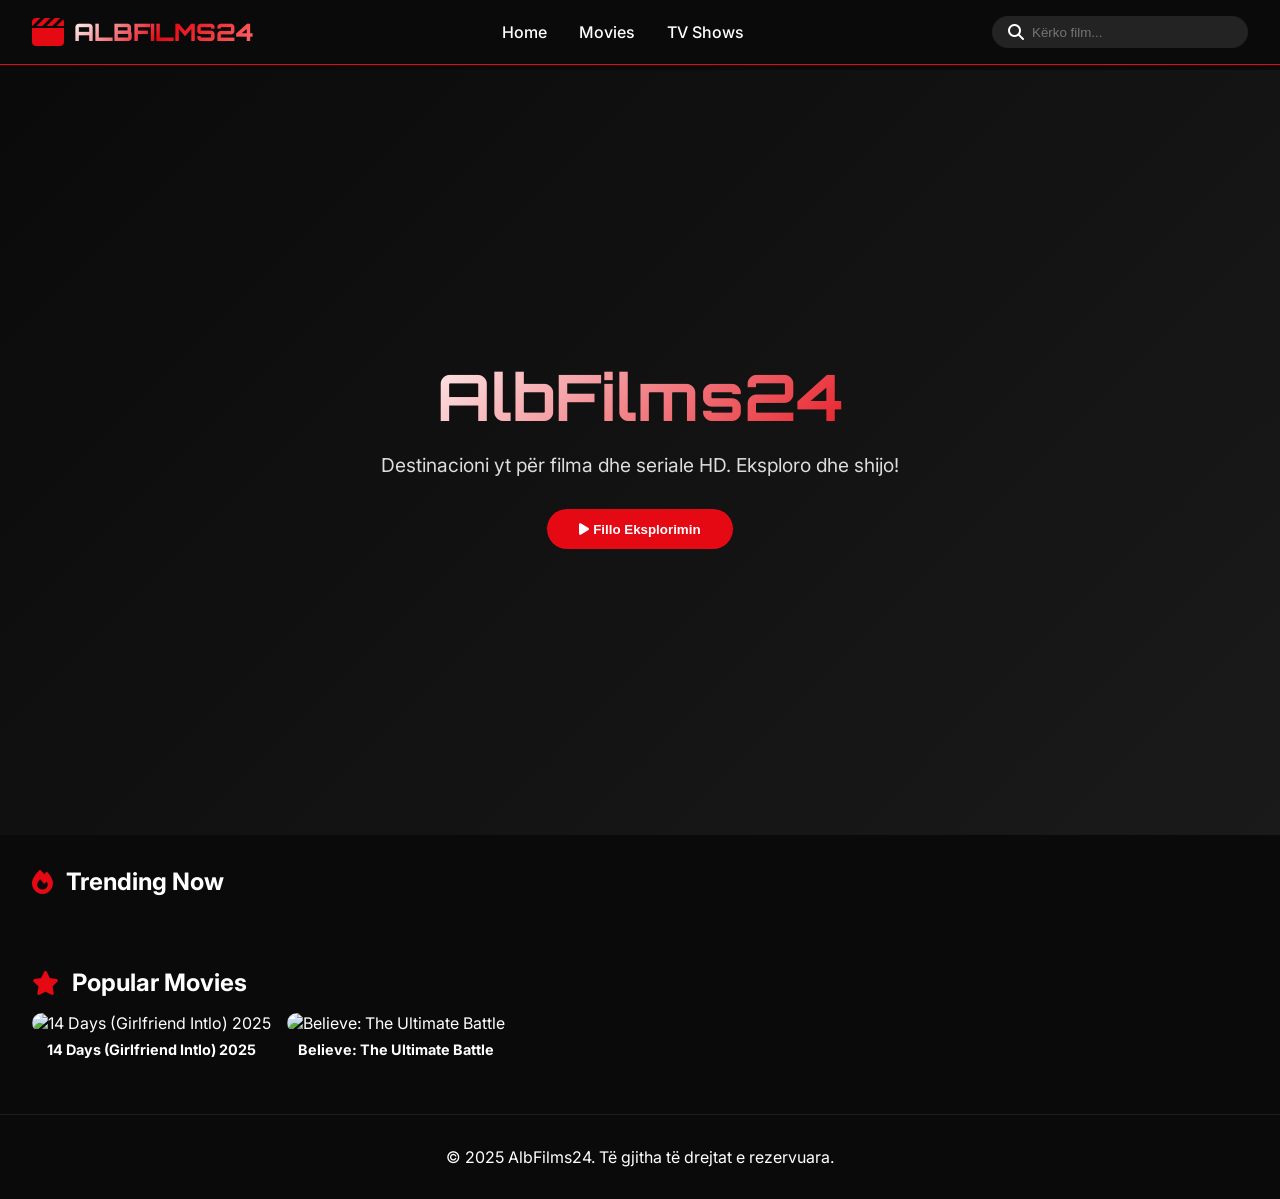
==== commit 25ef9464: "Update index.html" ====
--- a/index.html
+++ b/index.html
@@ -3,58 +3,98 @@
 <head>
     <meta charset="UTF-8">
     <meta name="viewport" content="width=device-width, initial-scale=1.0">
-    <title>AlbFilms24 - Testimi i 2 Filmave</title>
+    <title>AlbFilms24 | Filma & Seriale</title>
+    <link href="https://fonts.googleapis.com/css2?family=Inter:opsz,wght@14..32,300;14..32,400;14..32,500;14..32,600;14..32,700;14..32,800&family=Orbitron:wght@400;500;600;700;800;900&display=swap" rel="stylesheet">
+    <link rel="stylesheet" href="https://cdnjs.cloudflare.com/ajax/libs/font-awesome/6.5.2/css/all.min.css">
     <style>
         * { margin: 0; padding: 0; box-sizing: border-box; }
-        body { font-family: 'Segoe UI', Tahoma, Geneva, Verdana, sans-serif; background: #0a0a0a; color: #fff; padding: 40px 20px; }
-        h1 { text-align: center; margin-bottom: 10px; color: #e50914; }
-        p { text-align: center; margin-bottom: 40px; color: #aaa; }
-        .movies-container { display: flex; justify-content: center; gap: 30px; flex-wrap: wrap; max-width: 1000px; margin: 0 auto; }
-        .movie-card { background: #1a1a1a; border-radius: 12px; overflow: hidden; width: 250px; cursor: pointer; transition: transform 0.3s, box-shadow 0.3s; }
-        .movie-card:hover { transform: scale(1.05); box-shadow: 0 10px 25px rgba(229,9,20,0.3); }
-        .movie-card img { width: 100%; height: 370px; object-fit: cover; background: #333; }
-        .movie-info { padding: 15px; text-align: center; }
-        .movie-info h3 { font-size: 1.1rem; margin-bottom: 8px; }
-        .watch-btn { background: #e50914; color: white; border: none; padding: 8px 20px; border-radius: 30px; cursor: pointer; font-weight: bold; margin-top: 10px; transition: 0.2s; }
-        .watch-btn:hover { background: #b20710; }
-        footer { text-align: center; margin-top: 50px; color: #555; }
-        @media (max-width: 600px) { .movies-container { gap: 20px; } .movie-card { width: 200px; } .movie-card img { height: 300px; } }
+        body { font-family: 'Inter', sans-serif; background: #0a0a0a; color: #fff; }
+        .navbar { position: fixed; top: 0; width: 100%; background: #0a0a0a; z-index: 1000; padding: 1rem 2rem; border-bottom: 1px solid #e50914; }
+        .nav-container { max-width: 1400px; margin: 0 auto; display: flex; justify-content: space-between; align-items: center; flex-wrap: wrap; gap: 1rem; }
+        .logo { display: flex; align-items: center; gap: 0.6rem; text-decoration: none; }
+        .logo-icon { font-size: 2rem; color: #e50914; }
+        .logo-text { font-family: 'Orbitron', monospace; font-size: 1.5rem; font-weight: 800; background: linear-gradient(135deg, #fff, #e50914, #ff6b6b); -webkit-background-clip: text; background-clip: text; -webkit-text-fill-color: transparent; }
+        .nav-links { display: flex; gap: 2rem; align-items: center; }
+        .nav-links a { color: #fff; text-decoration: none; font-weight: 500; }
+        .search-bar { display: flex; align-items: center; background: rgba(255,255,255,0.1); border-radius: 40px; padding: 0.5rem 1rem; gap: 0.5rem; }
+        .search-bar input { background: none; border: none; color: #fff; outline: none; width: 200px; }
+        .hero { height: 85vh; margin-top: 70px; display: flex; align-items: center; justify-content: center; text-align: center; background: linear-gradient(135deg, #0a0a0a, #1a1a1a); }
+        .hero-content h1 { font-family: 'Orbitron', monospace; font-size: 4rem; margin-bottom: 1rem; background: linear-gradient(135deg, #fff, #e50914); -webkit-background-clip: text; background-clip: text; -webkit-text-fill-color: transparent; }
+        .hero-content p { font-size: 1.2rem; margin-bottom: 2rem; color: #ddd; }
+        .btn-play { background: #e50914; color: #fff; padding: 0.8rem 2rem; border-radius: 40px; border: none; font-weight: 600; cursor: pointer; }
+        .container { max-width: 1400px; margin: 2rem auto; padding: 0 2rem; }
+        .row { margin-bottom: 3rem; }
+        .row-header { display: flex; justify-content: space-between; align-items: center; margin-bottom: 1rem; }
+        .row-header h2 { font-size: 1.5rem; display: flex; align-items: center; gap: 0.8rem; }
+        .row-header h2 i { color: #e50914; }
+        .movies-row { display: flex; gap: 1rem; overflow-x: auto; padding-bottom: 0.5rem; }
+        .movies-row::-webkit-scrollbar { height: 6px; }
+        .movies-row::-webkit-scrollbar-track { background: #1a1a1a; border-radius: 10px; }
+        .movies-row::-webkit-scrollbar-thumb { background: #e50914; border-radius: 10px; }
+        .movie-card { min-width: 180px; cursor: pointer; transition: transform 0.3s; }
+        .movie-card:hover { transform: scale(1.05); }
+        .movie-card img { width: 100%; border-radius: 12px; }
+        .movie-card h4 { margin-top: 0.5rem; text-align: center; font-size: 0.9rem; }
+        .footer { background: #0a0a0a; text-align: center; padding: 2rem; margin-top: 3rem; border-top: 1px solid #1f1f1f; }
+        @media (max-width: 768px) { .hero-content h1 { font-size: 2.5rem; } .movie-card { min-width: 140px; } }
     </style>
 </head>
 <body>
 
-<h1>🎬 AlbFilms24</h1>
-<p>Kliko mbi "Watch Now" për të parë filmin</p>
+<nav class="navbar">
+    <div class="nav-container">
+        <a href="index.html" class="logo">
+            <i class="fas fa-clapperboard logo-icon"></i>
+            <span class="logo-text">ALBFILMS24</span>
+        </a>
+        <div class="nav-links">
+            <a href="index.html">Home</a>
+            <a href="#">Movies</a>
+            <a href="#">TV Shows</a>
+        </div>
+        <div class="search-bar"><i class="fas fa-search"></i><input type="text" placeholder="Kërko film..." id="searchInput"></div>
+    </div>
+</nav>
 
-<div class="movies-container">
-    <!-- Filmi 1 -->
-    <div class="movie-card">
-        <img src="https://placehold.co/300x450/1a1a1a/e50914?text=14+Days" alt="14 Days">
-        <div class="movie-info">
-            <h3>14 Days (Girlfriend Intlo) 2025</h3>
-            <button class="watch-btn" onclick="playMovie('https://short.icu/YYmY8Qy-M')">▶ Watch Now</button>
-        </div>
+<section class="hero">
+    <div class="hero-content">
+        <h1>AlbFilms24</h1>
+        <p>Destinacioni yt për filma dhe seriale HD. Eksploro dhe shijo!</p>
+        <button class="btn-play"><i class="fas fa-play"></i> Fillo Eksplorimin</button>
     </div>
+</section>
 
-    <!-- Filmi 2 -->
-    <div class="movie-card">
-        <img src="https://placehold.co/300x450/1a1a1a/e50914?text=Believe+The+Ultimate+Battle" alt="Believe The Ultimate Battle">
-        <div class="movie-info">
-            <h3>Believe: The Ultimate Battle</h3>
-            <button class="watch-btn" onclick="playMovie('https://short.icu/44qkCuGWS')">▶ Watch Now</button>
-        </div>
+<div class="container">
+    <div class="row">
+        <div class="row-header"><h2><i class="fas fa-fire"></i> Trending Now</h2></div>
+        <div class="movies-row" id="trendingRow"></div>
+    </div>
+    <div class="row">
+        <div class="row-header"><h2><i class="fas fa-star"></i> Popular Movies</h2></div>
+        <div class="movies-row" id="moviesRow"></div>
     </div>
 </div>
 
-<footer>
-    <p>AlbFilms24 © 2025 - Të gjitha të drejtat e rezervuara</p>
-</footer>
+<footer class="footer"><p>© 2025 AlbFilms24. Të gjitha të drejtat e rezervuara.</p></footer>
 
 <script>
-    function playMovie(url) {
-        window.open(url, '_blank');
+    // Lista e filmave: emri, posteri, ID e Abyss
+    const movies = [
+        { title: "14 Days (Girlfriend Intlo) 2025", poster: "https://placehold.co/300x450/1a1a1a/e50914?text=14+Days", slug: "YYmY8Qy-M" },
+        { title: "Believe: The Ultimate Battle", poster: "https://placehold.co/300x450/1a1a1a/e50914?text=Believe", slug: "44qkCuGWS" }
+    ];
+
+    function renderMovies() {
+        const container = document.getElementById('moviesRow');
+        container.innerHTML = movies.map(movie => `
+            <div class="movie-card" onclick="location.href='watch.html?slug=${movie.slug}&title=${encodeURIComponent(movie.title)}'">
+                <img src="${movie.poster}" alt="${movie.title}">
+                <h4>${movie.title}</h4>
+            </div>
+        `).join('');
     }
+
+    renderMovies();
 </script>
-
 </body>
 </html>
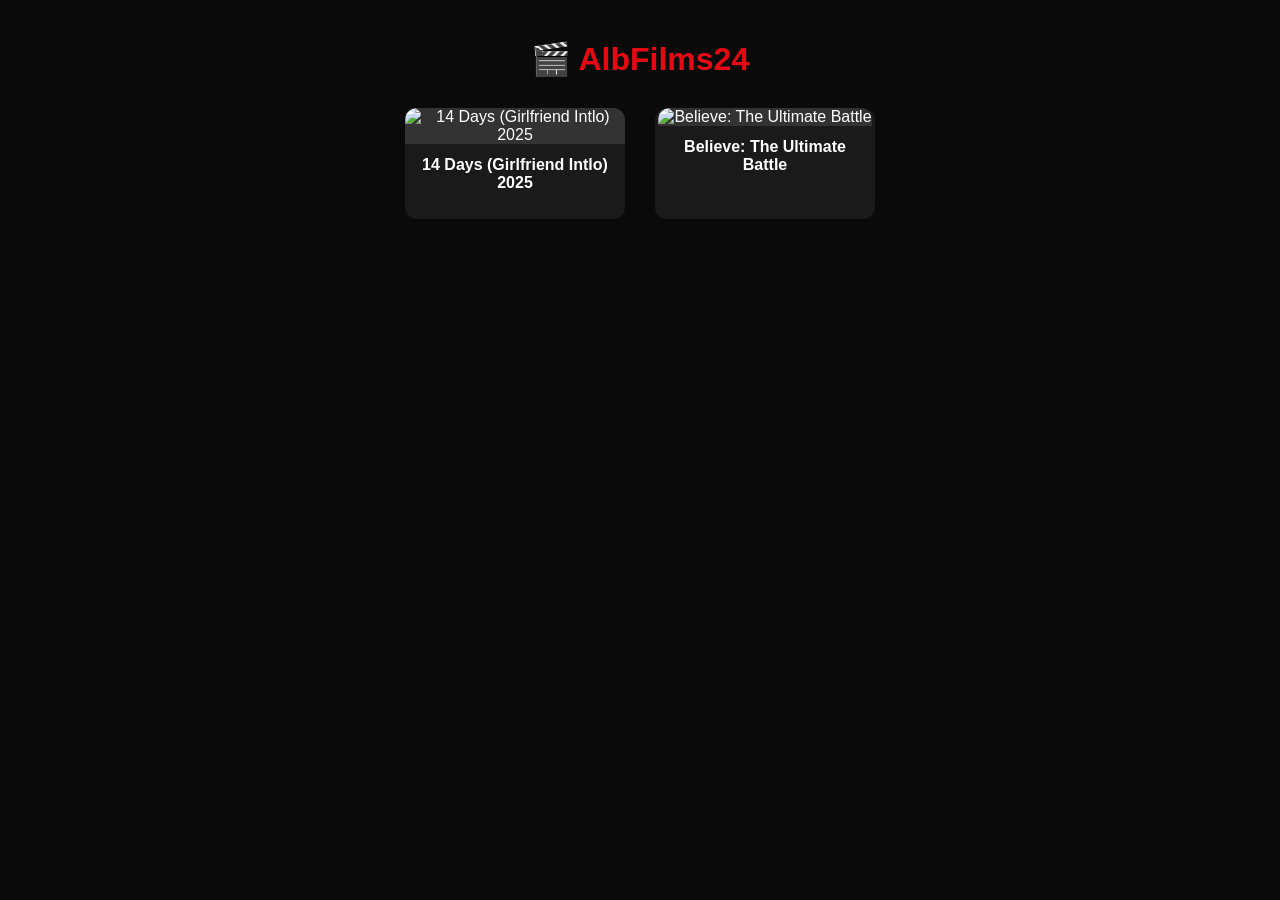
==== commit 0c5e19a4: "Create index.html" ====
--- a/index.html
+++ b/index.html
@@ -4,97 +4,37 @@
     <meta charset="UTF-8">
     <meta name="viewport" content="width=device-width, initial-scale=1.0">
     <title>AlbFilms24 | Filma & Seriale</title>
-    <link href="https://fonts.googleapis.com/css2?family=Inter:opsz,wght@14..32,300;14..32,400;14..32,500;14..32,600;14..32,700;14..32,800&family=Orbitron:wght@400;500;600;700;800;900&display=swap" rel="stylesheet">
-    <link rel="stylesheet" href="https://cdnjs.cloudflare.com/ajax/libs/font-awesome/6.5.2/css/all.min.css">
     <style>
         * { margin: 0; padding: 0; box-sizing: border-box; }
-        body { font-family: 'Inter', sans-serif; background: #0a0a0a; color: #fff; }
-        .navbar { position: fixed; top: 0; width: 100%; background: #0a0a0a; z-index: 1000; padding: 1rem 2rem; border-bottom: 1px solid #e50914; }
-        .nav-container { max-width: 1400px; margin: 0 auto; display: flex; justify-content: space-between; align-items: center; flex-wrap: wrap; gap: 1rem; }
-        .logo { display: flex; align-items: center; gap: 0.6rem; text-decoration: none; }
-        .logo-icon { font-size: 2rem; color: #e50914; }
-        .logo-text { font-family: 'Orbitron', monospace; font-size: 1.5rem; font-weight: 800; background: linear-gradient(135deg, #fff, #e50914, #ff6b6b); -webkit-background-clip: text; background-clip: text; -webkit-text-fill-color: transparent; }
-        .nav-links { display: flex; gap: 2rem; align-items: center; }
-        .nav-links a { color: #fff; text-decoration: none; font-weight: 500; }
-        .search-bar { display: flex; align-items: center; background: rgba(255,255,255,0.1); border-radius: 40px; padding: 0.5rem 1rem; gap: 0.5rem; }
-        .search-bar input { background: none; border: none; color: #fff; outline: none; width: 200px; }
-        .hero { height: 85vh; margin-top: 70px; display: flex; align-items: center; justify-content: center; text-align: center; background: linear-gradient(135deg, #0a0a0a, #1a1a1a); }
-        .hero-content h1 { font-family: 'Orbitron', monospace; font-size: 4rem; margin-bottom: 1rem; background: linear-gradient(135deg, #fff, #e50914); -webkit-background-clip: text; background-clip: text; -webkit-text-fill-color: transparent; }
-        .hero-content p { font-size: 1.2rem; margin-bottom: 2rem; color: #ddd; }
-        .btn-play { background: #e50914; color: #fff; padding: 0.8rem 2rem; border-radius: 40px; border: none; font-weight: 600; cursor: pointer; }
-        .container { max-width: 1400px; margin: 2rem auto; padding: 0 2rem; }
-        .row { margin-bottom: 3rem; }
-        .row-header { display: flex; justify-content: space-between; align-items: center; margin-bottom: 1rem; }
-        .row-header h2 { font-size: 1.5rem; display: flex; align-items: center; gap: 0.8rem; }
-        .row-header h2 i { color: #e50914; }
-        .movies-row { display: flex; gap: 1rem; overflow-x: auto; padding-bottom: 0.5rem; }
-        .movies-row::-webkit-scrollbar { height: 6px; }
-        .movies-row::-webkit-scrollbar-track { background: #1a1a1a; border-radius: 10px; }
-        .movies-row::-webkit-scrollbar-thumb { background: #e50914; border-radius: 10px; }
-        .movie-card { min-width: 180px; cursor: pointer; transition: transform 0.3s; }
+        body { font-family: Arial, sans-serif; background: #0a0a0a; color: #fff; padding: 40px 20px; }
+        h1 { text-align: center; margin-bottom: 30px; color: #e50914; }
+        .movies-container { display: flex; gap: 30px; justify-content: center; flex-wrap: wrap; max-width: 1200px; margin: 0 auto; }
+        .movie-card { background: #1a1a1a; border-radius: 12px; width: 220px; cursor: pointer; transition: transform 0.3s; text-align: center; padding-bottom: 15px; }
         .movie-card:hover { transform: scale(1.05); }
-        .movie-card img { width: 100%; border-radius: 12px; }
-        .movie-card h4 { margin-top: 0.5rem; text-align: center; font-size: 0.9rem; }
-        .footer { background: #0a0a0a; text-align: center; padding: 2rem; margin-top: 3rem; border-top: 1px solid #1f1f1f; }
-        @media (max-width: 768px) { .hero-content h1 { font-size: 2.5rem; } .movie-card { min-width: 140px; } }
+        .movie-card img { width: 100%; border-radius: 12px 12px 0 0; height: 300px; object-fit: cover; background: #333; }
+        .movie-card h3 { font-size: 1rem; margin: 12px; }
     </style>
 </head>
 <body>
 
-<nav class="navbar">
-    <div class="nav-container">
-        <a href="index.html" class="logo">
-            <i class="fas fa-clapperboard logo-icon"></i>
-            <span class="logo-text">ALBFILMS24</span>
-        </a>
-        <div class="nav-links">
-            <a href="index.html">Home</a>
-            <a href="#">Movies</a>
-            <a href="#">TV Shows</a>
-        </div>
-        <div class="search-bar"><i class="fas fa-search"></i><input type="text" placeholder="Kërko film..." id="searchInput"></div>
-    </div>
-</nav>
-
-<section class="hero">
-    <div class="hero-content">
-        <h1>AlbFilms24</h1>
-        <p>Destinacioni yt për filma dhe seriale HD. Eksploro dhe shijo!</p>
-        <button class="btn-play"><i class="fas fa-play"></i> Fillo Eksplorimin</button>
-    </div>
-</section>
-
-<div class="container">
-    <div class="row">
-        <div class="row-header"><h2><i class="fas fa-fire"></i> Trending Now</h2></div>
-        <div class="movies-row" id="trendingRow"></div>
-    </div>
-    <div class="row">
-        <div class="row-header"><h2><i class="fas fa-star"></i> Popular Movies</h2></div>
-        <div class="movies-row" id="moviesRow"></div>
-    </div>
-</div>
-
-<footer class="footer"><p>© 2025 AlbFilms24. Të gjitha të drejtat e rezervuara.</p></footer>
+<h1>🎬 AlbFilms24</h1>
+<div class="movies-container" id="moviesContainer"></div>
 
 <script>
-    // Lista e filmave: emri, posteri, ID e Abyss
+    // Lista e filmave - shto këtu të gjithë filmat e tu
     const movies = [
-        { title: "14 Days (Girlfriend Intlo) 2025", poster: "https://placehold.co/300x450/1a1a1a/e50914?text=14+Days", slug: "YYmY8Qy-M" },
-        { title: "Believe: The Ultimate Battle", poster: "https://placehold.co/300x450/1a1a1a/e50914?text=Believe", slug: "44qkCuGWS" }
+        { title: "14 Days (Girlfriend Intlo) 2025", slug: "YYmY8Qy-M", poster: "https://placehold.co/300x450/1a1a1a/e50914?text=14+Days" },
+        { title: "Believe: The Ultimate Battle", slug: "44qkCuGWS", poster: "https://placehold.co/300x450/1a1a1a/e50914?text=Believe" }
     ];
 
-    function renderMovies() {
-        const container = document.getElementById('moviesRow');
-        container.innerHTML = movies.map(movie => `
-            <div class="movie-card" onclick="location.href='watch.html?slug=${movie.slug}&title=${encodeURIComponent(movie.title)}'">
-                <img src="${movie.poster}" alt="${movie.title}">
-                <h4>${movie.title}</h4>
-            </div>
-        `).join('');
-    }
+    const container = document.getElementById('moviesContainer');
+    container.innerHTML = movies.map(movie => `
+        <div class="movie-card" onclick="location.href='watch.html?slug=${movie.slug}&title=${encodeURIComponent(movie.title)}'">
+            <img src="${movie.poster}" alt="${movie.title}">
+            <h3>${movie.title}</h3>
+        </div>
+    `).join('');
+</script>
 
-    renderMovies();
-</script>
 </body>
 </html>
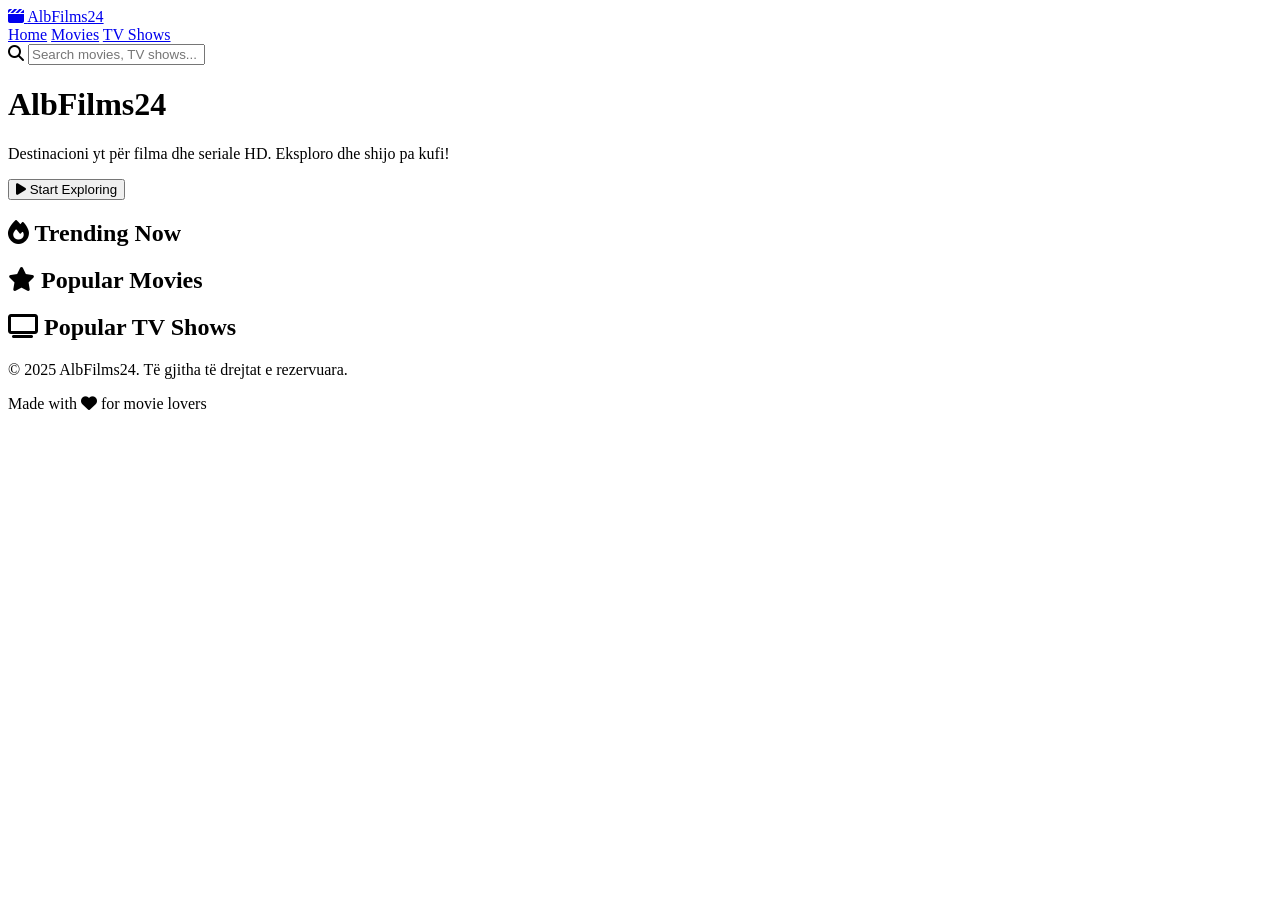
==== commit dabace0a: "Create index.html" ====
--- a/index.html
+++ b/index.html
@@ -3,38 +3,63 @@
 <head>
     <meta charset="UTF-8">
     <meta name="viewport" content="width=device-width, initial-scale=1.0">
-    <title>AlbFilms24 | Filma & Seriale</title>
-    <style>
-        * { margin: 0; padding: 0; box-sizing: border-box; }
-        body { font-family: Arial, sans-serif; background: #0a0a0a; color: #fff; padding: 40px 20px; }
-        h1 { text-align: center; margin-bottom: 30px; color: #e50914; }
-        .movies-container { display: flex; gap: 30px; justify-content: center; flex-wrap: wrap; max-width: 1200px; margin: 0 auto; }
-        .movie-card { background: #1a1a1a; border-radius: 12px; width: 220px; cursor: pointer; transition: transform 0.3s; text-align: center; padding-bottom: 15px; }
-        .movie-card:hover { transform: scale(1.05); }
-        .movie-card img { width: 100%; border-radius: 12px 12px 0 0; height: 300px; object-fit: cover; background: #333; }
-        .movie-card h3 { font-size: 1rem; margin: 12px; }
-    </style>
+    <title>AlbFilms24 - Filma dhe Seriale HD</title>
+    <link href="https://fonts.googleapis.com/css2?family=Inter:wght@400;500;600;700;800&display=swap" rel="stylesheet">
+    <link rel="stylesheet" href="https://cdnjs.cloudflare.com/ajax/libs/font-awesome/6.5.2/css/all.min.css">
+    <link rel="stylesheet" href="css/style.css">
 </head>
 <body>
 
-<h1>🎬 AlbFilms24</h1>
-<div class="movies-container" id="moviesContainer"></div>
+<nav class="navbar">
+    <div class="nav-container">
+        <a href="index.html" class="logo">
+            <i class="fas fa-clapperboard"></i>
+            <span>AlbFilms24</span>
+        </a>
+        <div class="nav-links">
+            <a href="index.html">Home</a>
+            <a href="#" class="movies-link">Movies</a>
+            <a href="#" class="tv-link">TV Shows</a>
+        </div>
+        <div class="search-bar">
+            <i class="fas fa-search"></i>
+            <input type="text" placeholder="Search movies, TV shows..." id="searchInput">
+        </div>
+    </div>
+</nav>
 
-<script>
-    // Lista e filmave - shto këtu të gjithë filmat e tu
-    const movies = [
-        { title: "14 Days (Girlfriend Intlo) 2025", slug: "YYmY8Qy-M", poster: "https://placehold.co/300x450/1a1a1a/e50914?text=14+Days" },
-        { title: "Believe: The Ultimate Battle", slug: "44qkCuGWS", poster: "https://placehold.co/300x450/1a1a1a/e50914?text=Believe" }
-    ];
+<div class="hero" id="heroSlider">
+    <div class="hero-slides" id="heroSlides"></div>
+    <div class="hero-dots" id="heroDots"></div>
+    <div class="hero-content">
+        <h1>AlbFilms24</h1>
+        <p>Destinacioni yt për filma dhe seriale HD. Eksploro dhe shijo pa kufi!</p>
+        <button class="btn-play" id="exploreBtn"><i class="fas fa-play"></i> Start Exploring</button>
+    </div>
+</div>
 
-    const container = document.getElementById('moviesContainer');
-    container.innerHTML = movies.map(movie => `
-        <div class="movie-card" onclick="location.href='watch.html?slug=${movie.slug}&title=${encodeURIComponent(movie.title)}'">
-            <img src="${movie.poster}" alt="${movie.title}">
-            <h3>${movie.title}</h3>
-        </div>
-    `).join('');
-</script>
+<div class="container">
+    <div class="row">
+        <div class="row-header"><h2><i class="fas fa-fire"></i> Trending Now</h2></div>
+        <div class="movies-row" id="trendingRow"></div>
+    </div>
+    <div class="row">
+        <div class="row-header"><h2><i class="fas fa-star"></i> Popular Movies</h2></div>
+        <div class="movies-row" id="moviesRow"></div>
+    </div>
+    <div class="row">
+        <div class="row-header"><h2><i class="fas fa-tv"></i> Popular TV Shows</h2></div>
+        <div class="movies-row" id="tvRow"></div>
+    </div>
+</div>
 
+<footer class="footer">
+    <div class="footer-content">
+        <p>&copy; 2025 AlbFilms24. Të gjitha të drejtat e rezervuara.</p>
+        <p>Made with <i class="fas fa-heart"></i> for movie lovers</p>
+    </div>
+</footer>
+
+<script src="js/main.js"></script>
 </body>
-</html>+</html>
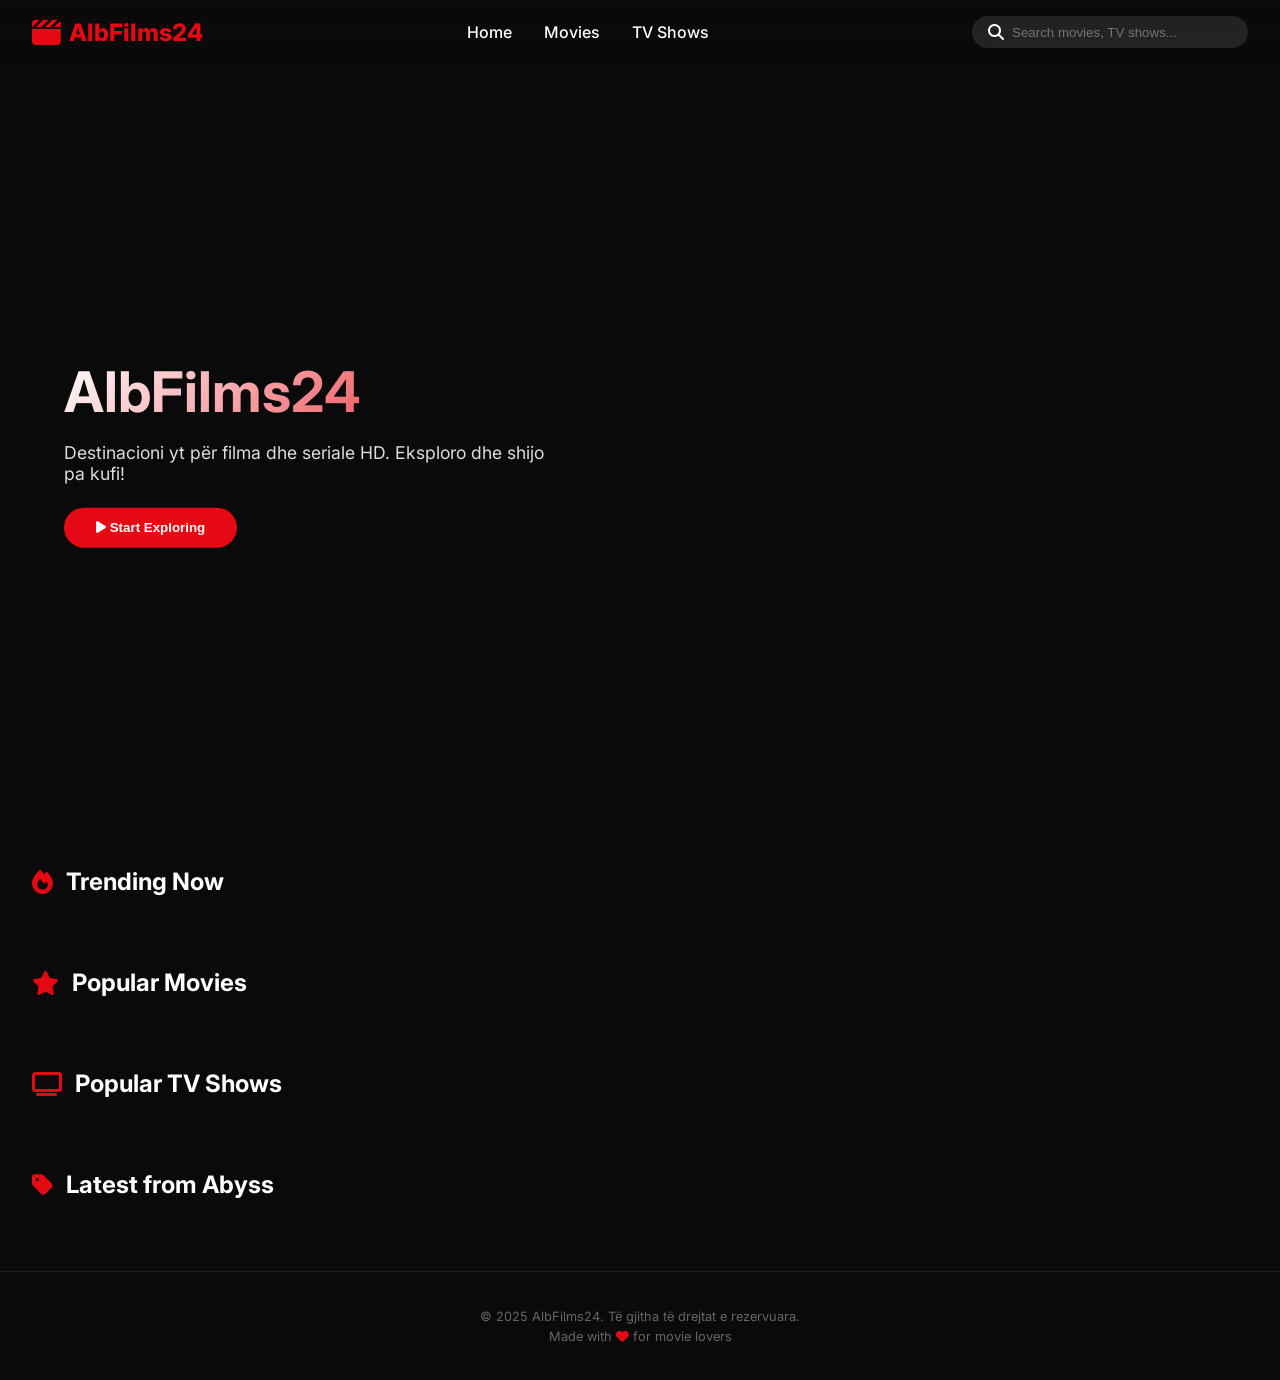
==== commit f9627352: "Update index.html" ====
--- a/index.html
+++ b/index.html
@@ -51,6 +51,10 @@
         <div class="row-header"><h2><i class="fas fa-tv"></i> Popular TV Shows</h2></div>
         <div class="movies-row" id="tvRow"></div>
     </div>
+    <div class="row">
+        <div class="row-header"><h2><i class="fas fa-tag"></i> Latest from Abyss</h2></div>
+        <div class="movies-row" id="customRow"></div>
+    </div>
 </div>
 
 <footer class="footer">
--- a/css/style.css
+++ b/css/style.css
@@ -0,0 +1,74 @@
+* { margin: 0; padding: 0; box-sizing: border-box; }
+body { font-family: 'Inter', sans-serif; background: #0a0a0a; color: #fff; overflow-x: hidden; }
+
+.navbar { position: fixed; top: 0; width: 100%; background: linear-gradient(180deg, #0a0a0a 0%, transparent 100%); z-index: 1000; padding: 1rem 2rem; }
+.nav-container { max-width: 1400px; margin: 0 auto; display: flex; justify-content: space-between; align-items: center; flex-wrap: wrap; gap: 1rem; }
+.logo { display: flex; align-items: center; gap: 0.5rem; font-size: 1.5rem; font-weight: 800; text-decoration: none; color: #e50914; }
+.logo i { font-size: 1.8rem; }
+.nav-links { display: flex; gap: 2rem; }
+.nav-links a { color: #fff; text-decoration: none; font-weight: 500; transition: 0.3s; }
+.nav-links a:hover { color: #e50914; }
+.search-bar { display: flex; align-items: center; background: rgba(255,255,255,0.1); border-radius: 40px; padding: 0.5rem 1rem; gap: 0.5rem; }
+.search-bar input { background: none; border: none; color: #fff; outline: none; width: 220px; }
+
+.hero { position: relative; height: 85vh; margin-top: 70px; overflow: hidden; }
+.hero-slides { display: flex; height: 100%; transition: transform 0.5s ease; }
+.hero-slide { min-width: 100%; position: relative; }
+.hero-slide img { width: 100%; height: 100%; object-fit: cover; }
+.hero-slide::before { content: ''; position: absolute; top: 0; left: 0; width: 100%; height: 100%; background: linear-gradient(90deg, rgba(0,0,0,0.8) 0%, transparent 70%); }
+.hero-content { position: absolute; top: 50%; left: 5%; transform: translateY(-50%); max-width: 500px; z-index: 2; }
+.hero-content h1 { font-size: 3.5rem; margin-bottom: 1rem; background: linear-gradient(135deg, #fff, #e50914); -webkit-background-clip: text; -webkit-text-fill-color: transparent; }
+.hero-content p { font-size: 1.1rem; margin-bottom: 1.5rem; color: #ddd; }
+.btn-play { background: #e50914; color: #fff; padding: 0.8rem 2rem; border-radius: 40px; border: none; font-weight: 600; cursor: pointer; transition: 0.3s; }
+.btn-play:hover { background: #b20710; transform: scale(1.02); }
+.hero-dots { position: absolute; bottom: 20px; left: 50%; transform: translateX(-50%); display: flex; gap: 12px; z-index: 3; }
+.dot { width: 10px; height: 10px; background: rgba(255,255,255,0.5); border-radius: 50%; cursor: pointer; transition: 0.3s; }
+.dot.active { background: #e50914; width: 25px; border-radius: 10px; }
+
+.container { max-width: 1400px; margin: 2rem auto; padding: 0 2rem; }
+.row { margin-bottom: 3rem; }
+.row-header { margin-bottom: 1rem; }
+.row-header h2 { font-size: 1.5rem; display: flex; align-items: center; gap: 0.8rem; }
+.row-header h2 i { color: #e50914; }
+.movies-row { display: flex; gap: 1rem; overflow-x: auto; padding-bottom: 0.5rem; }
+.movies-row::-webkit-scrollbar { height: 6px; }
+.movies-row::-webkit-scrollbar-track { background: #1a1a1a; border-radius: 10px; }
+.movies-row::-webkit-scrollbar-thumb { background: #e50914; border-radius: 10px; }
+.movie-card { min-width: 180px; cursor: pointer; transition: transform 0.3s; }
+.movie-card:hover { transform: scale(1.05); }
+.movie-card img { width: 100%; border-radius: 12px; }
+.movie-card h4 { margin-top: 0.5rem; text-align: center; font-size: 0.9rem; }
+.rating { text-align: center; font-size: 0.8rem; color: #ffc107; margin-top: 0.3rem; }
+
+.movie-detail-container { min-height: 100vh; padding-top: 70px; }
+.movie-backdrop { position: fixed; top: 0; left: 0; width: 100%; height: 100%; background-size: cover; background-position: center; z-index: -1; }
+.movie-backdrop::before { content: ''; position: absolute; top: 0; left: 0; width: 100%; height: 100%; background: linear-gradient(90deg, #0a0a0a 0%, #0a0a0a 50%, transparent 100%); }
+.movie-detail-content { display: flex; gap: 2rem; max-width: 1200px; margin: 0 auto; padding: 2rem; flex-wrap: wrap; }
+.movie-poster img { width: 300px; border-radius: 16px; }
+.movie-info { flex: 1; }
+.movie-info h1 { font-size: 2.5rem; margin-bottom: 1rem; color: #e50914; }
+.movie-meta { display: flex; gap: 1.5rem; margin-bottom: 1rem; color: #aaa; }
+.watch-btn { background: #e50914; color: #fff; padding: 0.8rem 2rem; border-radius: 40px; border: none; font-weight: 600; cursor: pointer; margin-top: 1rem; }
+.genre-tag { display: inline-block; background: #1f1f1f; padding: 0.3rem 1rem; border-radius: 20px; font-size: 0.8rem; margin-right: 0.5rem; margin-bottom: 0.5rem; }
+
+.seasons-container { max-width: 1200px; margin: 2rem auto; padding: 0 2rem; }
+.season-tabs { display: flex; gap: 1rem; flex-wrap: wrap; margin-bottom: 2rem; }
+.season-tab { background: #1f1f1f; color: #fff; border: none; padding: 0.6rem 1.5rem; border-radius: 30px; cursor: pointer; }
+.season-tab.active, .season-tab:hover { background: #e50914; }
+.episodes-grid { display: grid; grid-template-columns: repeat(auto-fill, minmax(300px, 1fr)); gap: 1.5rem; }
+.episode-card { background: #141414; border-radius: 12px; overflow: hidden; cursor: pointer; transition: 0.3s; }
+.episode-card:hover { transform: scale(1.02); }
+.episode-card img { width: 100%; height: 170px; object-fit: cover; }
+.episode-info { padding: 1rem; }
+.episode-info h4 { margin-bottom: 0.5rem; }
+
+.footer { background: #0a0a0a; text-align: center; padding: 2rem; margin-top: 3rem; border-top: 1px solid #1f1f1f; }
+.footer p { color: #666; font-size: 0.8rem; margin: 0.3rem 0; }
+.footer i { color: #e50914; }
+
+@media (max-width: 768px) {
+    .hero-content h1 { font-size: 2rem; }
+    .movie-card { min-width: 140px; }
+    .movie-poster img { width: 200px; }
+    .movie-info h1 { font-size: 1.5rem; }
+}
